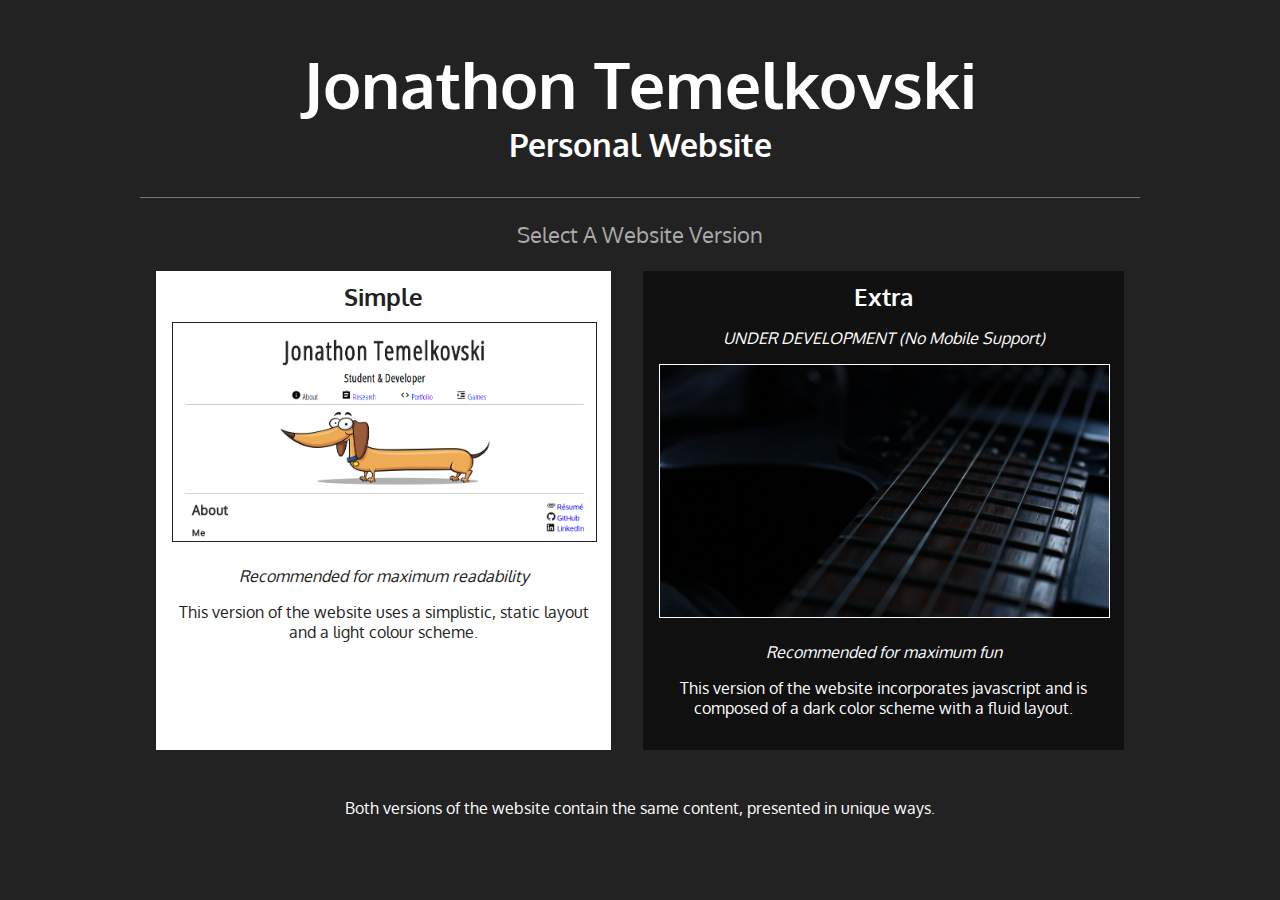
==== index.html @ 9a254826 "Bug fix for broken navigation link" ====
<!DOCTYPE html>

<html>
    <head>
        <meta charset="UTF-8">
        <meta name="viewport" content="width=device-width, initial-scale=1">
        <title>Theme | Jonathon</title>
        
        <!--CSS-->
        <link rel="stylesheet" type="text/css" href="css/index.css">
        
        <!-- Global site tag (gtag.js) - Google Analytics -->
        <script async src="https://www.googletagmanager.com/gtag/js?id=UA-119907018-1"></script>
        <script>
            window.dataLayer = window.dataLayer || [];
            function gtag(){dataLayer.push(arguments);}
            gtag('js', new Date());

            gtag('config', 'UA-119907018-1');
        </script>

        
        <!--Fonts-->
        <link href="https://fonts.googleapis.com/css?family=Marck+Script|Open+Sans+Condensed:300|Oxygen" rel="stylesheet">
              
        <!--Icons-->
        <link rel="shortcut icon" href="img/logo/logo.ico">
        <link rel="icon" sizes="16x16 32x32 64x64" href="img/logo/logo.ico">
        <link rel="icon" type="image/png" sizes="196x196" href="img/logo/logo-192.png">
        <link rel="icon" type="image/png" sizes="160x160" href="img/logo/logo-160.png">
        <link rel="icon" type="image/png" sizes="96x96" href="img/logo/logo-96.png">
        <link rel="icon" type="image/png" sizes="64x64" href="img/logo/logo-64.png">
        <link rel="icon" type="image/png" sizes="32x32" href="img/logo/logo-32.png">
        <link rel="icon" type="image/png" sizes="16x16" href="img/logo/logo-16.png">
        <link rel="apple-touch-icon" href="img/logo/logo-57.png">
        <link rel="apple-touch-icon" sizes="114x114" href="img/logo/logo-114.png">
        <link rel="apple-touch-icon" sizes="72x72" href="img/logo/logo-72.png">
        <link rel="apple-touch-icon" sizes="144x144" href="img/logo/logo-144.png">
        <link rel="apple-touch-icon" sizes="60x60" href="img/logo/logo-60.png">
        <link rel="apple-touch-icon" sizes="120x120" href="img/logo/logo-120.png">
        <link rel="apple-touch-icon" sizes="76x76" href="img/logo/logo-76.png">
        <link rel="apple-touch-icon" sizes="152x152" href="img/logo/logo-152.png">
        <link rel="apple-touch-icon" sizes="180x180" href="img/logo/logo-180.png">
        <meta name="msapplication-TileColor" content="#FFFFFF">
        <meta name="msapplication-TileImage" content="img/logo/logo-144.png">
        <meta name="msapplication-config" content="img/logo/browserconfig.xml">
    </head>
    
    <body>
        <h1>Jonathon Temelkovski</h1>
        <h3>Personal Website</h3>
        
        <div id="step">Select A Website Version</div>
        <div class="center">
            <div class="option" id="simple">
                <a href="./html/simple/about.html">
                    <div class="info">
                        <h4>Simple</h4>
                        <img src="./img/simple/portfolio/website.png">
                        <em>Recommended for maximum readability</em>
                        <p>
                            This version of the website uses a simplistic, static layout and a light colour
                            scheme. 
                            
                        </p>
                    </div>
                </a>
            </div>
            <div class="option" id="extra">
                <a href="./html/extra/about.html">
                    <div class="info">
                        <h4>Extra</h4>
                        <div style="margin: 1em"><em>UNDER DEVELOPMENT (No Mobile Support)</em></div>
                        <img src="./img/extra/about/guitar.jpg">
                        <em>Recommended for maximum fun</em>
                        <p>
                            This version of the website incorporates javascript and is composed of a dark color scheme with a fluid layout.
                        </p> 
                    </div>
                </a>
            </div>
        </div>
        
        <div id="note">
            <p>Both versions of the website contain the same content, presented in unique ways.</p>
        </div>
    </body>
</html>
---- css/index.css ----
html, body {
    font-family: "Oxygen", sans-serif;
    background-color: #222;
    max-width: 1000px;
    margin: 0 auto;
}

h1, h3, #step {
    text-align: center;
    color: white;
}

h1 {
    font-size: 4em;
    margin-bottom: 0;
}

h3 {
    font-size: 2em;
    margin-top: 0;
}

#step {
    font-size: 1.4em;
    margin: 1em 0;
    padding: 1em 0 0 0;
    color: #aaa;
    border-top: 1px solid #777;
}

.center, a {
    text-align: center;  
    display: inline-flex;
    margin: 1em;
    margin-top: 0;
}

.center h4 {
    font-size: 1.5em;
    margin: 10px;
}

.option {
    margin: 1em;
    margin-top: 0;
    vertical-align: middle;
    max-width: 500px;
}
#simple {
    margin-left: auto;
    background-color: white;
    color: #222;
}

#extra {
    margin-right: auto;
    color: white;
    background-color: #101010;
}

#note {
    text-align: center;
    color: white;
}

#extra img {
    border: 1px solid white;
    max-width: 450px;
    width: 100%;
    margin-bottom: 20px;
}

#simple img {
    border: 1px solid #222;
    max-width: 450px;
    width: 100%;
    margin-bottom: 20px;
}

#step {
    width: 100%;
}

a,
a:link,
a:visited,
a:hover,
a:focus,
a:active {
    text-decoration: none;
    color: inherit;
}

@media (max-width: 630px) {
    
    html, body {
        background-color: #222;
        max-width: 1000px;
        margin: 0 auto;
    }
    
    h1 {
        font-size: 2.6em;
        padding-bottom: 0.4em;
        overflow-x: scroll;
    }
    
    h3 {
        font-size: 1.3em;
    }
    
    .center h4 {
        padding: 10px;
    }
    

    .center, a {
        text-align: center;  
        display: block;
        margin: 1em;
    }
    
    .option {
        margin: 0 auto;
        padding-bottom: 3px;
        max-width: 500px;
    }
}
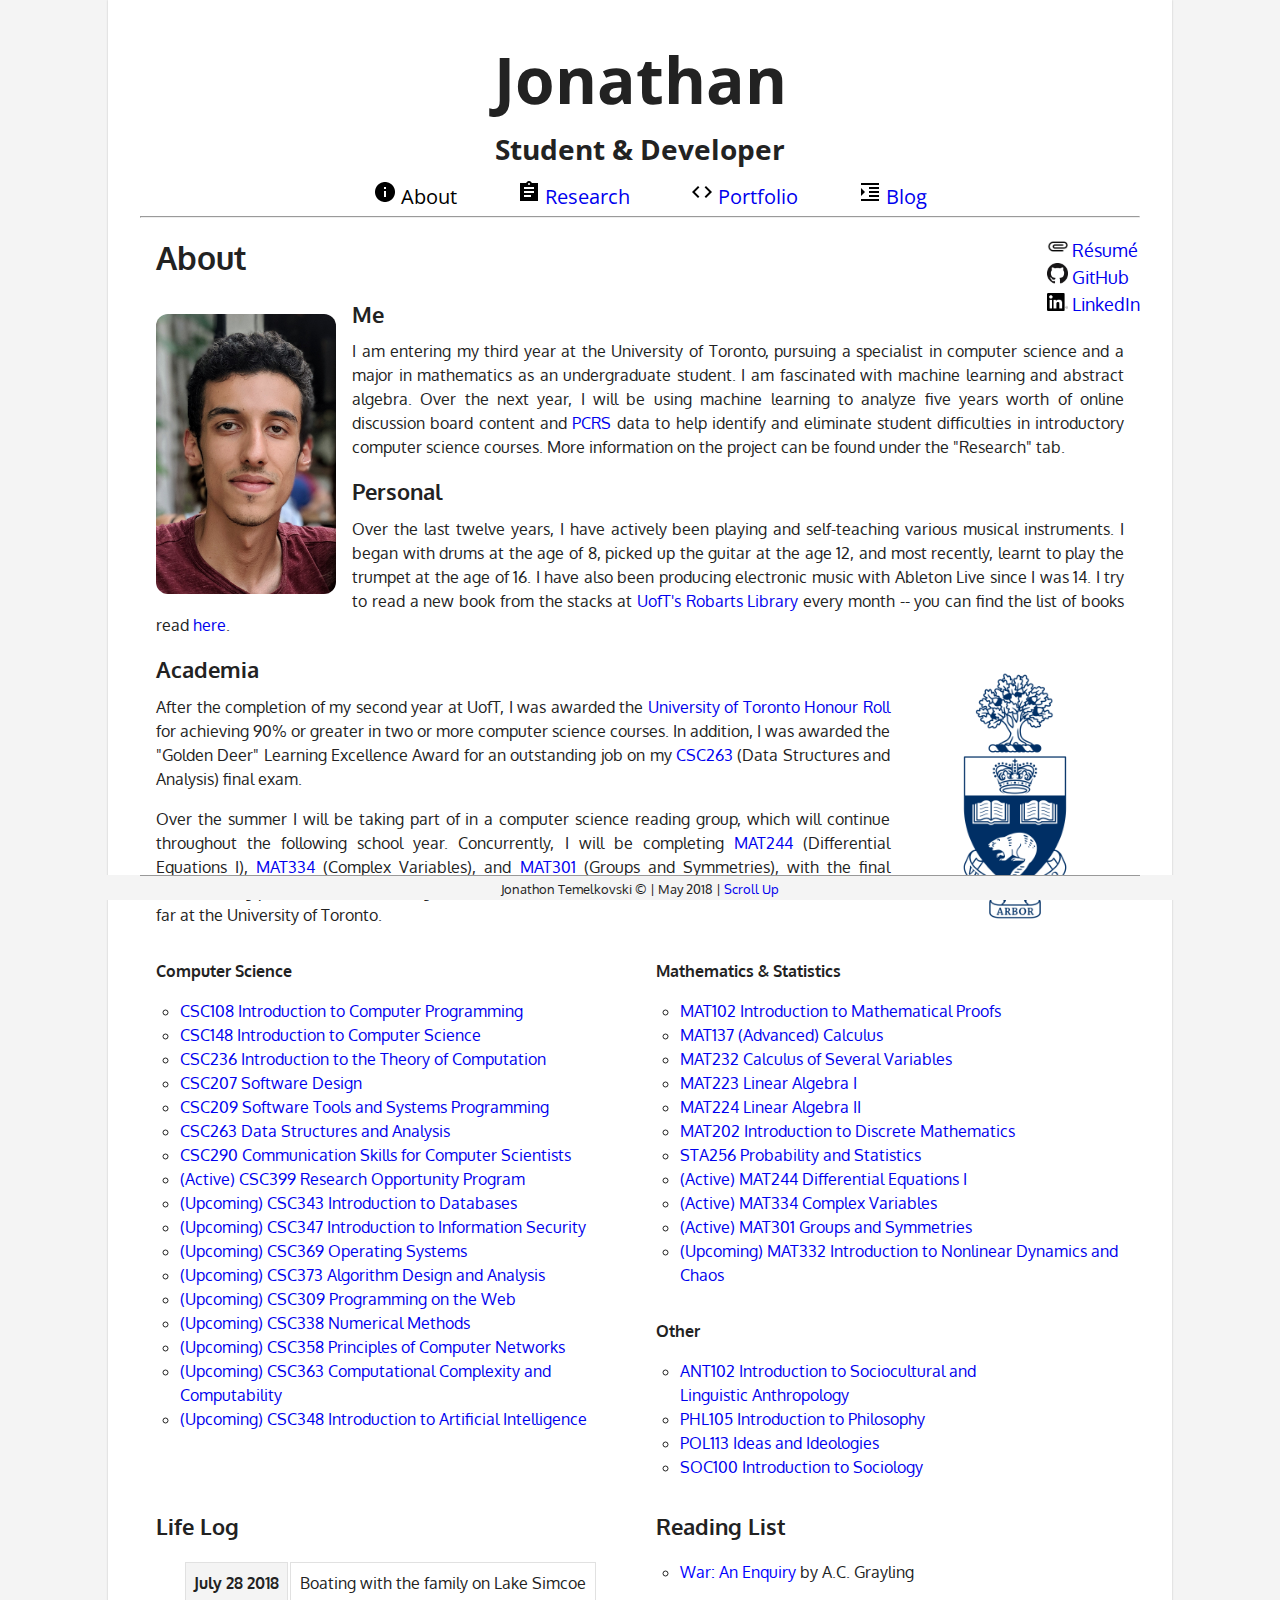
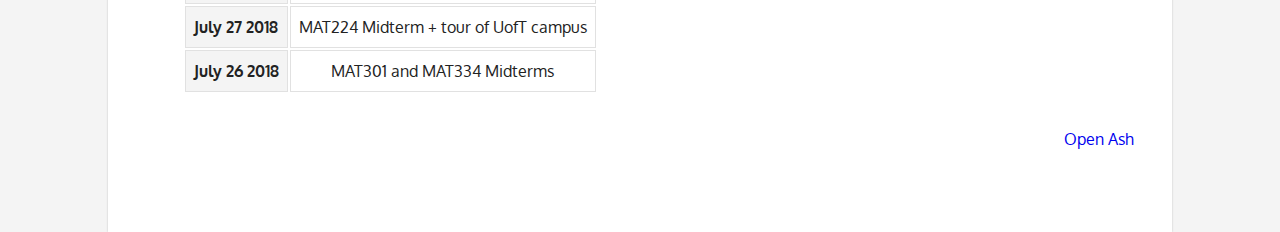
==== commit e8cacebc: "Removed extra design, reformatted index.html, added life log + reading list, converted Games tab to " ====
--- a/index.html
+++ b/index.html
@@ -4,10 +4,18 @@
     <head>
         <meta charset="UTF-8">
         <meta name="viewport" content="width=device-width, initial-scale=1">
-        <title>Theme | Jonathon</title>
+        <title>About | Jonathon</title>
         
         <!--CSS-->
-        <link rel="stylesheet" type="text/css" href="css/index.css">
+        <link rel="stylesheet" type="text/css" href="./css/simple/style.css">
+        <link rel="stylesheet" type="text/css" href="./css/simple/about.css">
+        <link rel="stylesheet" type="text/css" href="./css/simple/research.css">
+        
+        <!--Javascript/JQuery-->
+        <script type="text/javascript" src="https://code.jquery.com/jquery-3.2.1.js"></script>
+        <script type="text/javascript" src="./js/simple/nav.js"></script>
+        <script type="text/javascript" src="./js/simple/typed.js"></script>
+        <script type="text/javascript" src="./js/simple/name.js"></script> <!--Rename-->
         
         <!-- Global site tag (gtag.js) - Google Analytics -->
         <script async src="https://www.googletagmanager.com/gtag/js?id=UA-119907018-1"></script>
@@ -24,65 +32,348 @@
         <link href="https://fonts.googleapis.com/css?family=Marck+Script|Open+Sans+Condensed:300|Oxygen" rel="stylesheet">
               
         <!--Icons-->
-        <link rel="shortcut icon" href="img/logo/logo.ico">
-        <link rel="icon" sizes="16x16 32x32 64x64" href="img/logo/logo.ico">
-        <link rel="icon" type="image/png" sizes="196x196" href="img/logo/logo-192.png">
-        <link rel="icon" type="image/png" sizes="160x160" href="img/logo/logo-160.png">
-        <link rel="icon" type="image/png" sizes="96x96" href="img/logo/logo-96.png">
-        <link rel="icon" type="image/png" sizes="64x64" href="img/logo/logo-64.png">
-        <link rel="icon" type="image/png" sizes="32x32" href="img/logo/logo-32.png">
-        <link rel="icon" type="image/png" sizes="16x16" href="img/logo/logo-16.png">
-        <link rel="apple-touch-icon" href="img/logo/logo-57.png">
-        <link rel="apple-touch-icon" sizes="114x114" href="img/logo/logo-114.png">
-        <link rel="apple-touch-icon" sizes="72x72" href="img/logo/logo-72.png">
-        <link rel="apple-touch-icon" sizes="144x144" href="img/logo/logo-144.png">
-        <link rel="apple-touch-icon" sizes="60x60" href="img/logo/logo-60.png">
-        <link rel="apple-touch-icon" sizes="120x120" href="img/logo/logo-120.png">
-        <link rel="apple-touch-icon" sizes="76x76" href="img/logo/logo-76.png">
-        <link rel="apple-touch-icon" sizes="152x152" href="img/logo/logo-152.png">
-        <link rel="apple-touch-icon" sizes="180x180" href="img/logo/logo-180.png">
+        <link rel="shortcut icon" href="../../img/logo/logo.ico">
+        <link rel="icon" sizes="16x16 32x32 64x64" href="./img/logo/logo.ico">
+        <link rel="icon" type="image/png" sizes="196x196" href="./img/logo/logo-192.png">
+        <link rel="icon" type="image/png" sizes="160x160" href="./img/logo/logo-160.png">
+        <link rel="icon" type="image/png" sizes="96x96" href="./img/logo/logo-96.png">
+        <link rel="icon" type="image/png" sizes="64x64" href="./img/logo/logo-64.png">
+        <link rel="icon" type="image/png" sizes="32x32" href="./img/logo/logo-32.png">
+        <link rel="icon" type="image/png" sizes="16x16" href="./img/logo/logo-16.png">
+        <link rel="apple-touch-icon" href="./img/logo/logo-57.png">
+        <link rel="apple-touch-icon" sizes="114x114" href="./img/logo/logo-114.png">
+        <link rel="apple-touch-icon" sizes="72x72" href="./img/logo/logo-72.png">
+        <link rel="apple-touch-icon" sizes="144x144" href="./img/logo/logo-144.png">
+        <link rel="apple-touch-icon" sizes="60x60" href="./img/logo/logo-60.png">
+        <link rel="apple-touch-icon" sizes="120x120" href="./img/logo/logo-120.png">
+        <link rel="apple-touch-icon" sizes="76x76" href="./img/logo/logo-76.png">
+        <link rel="apple-touch-icon" sizes="152x152" href="./img/logo/logo-152.png">
+        <link rel="apple-touch-icon" sizes="180x180" href="./img/logo/logo-180.png">
         <meta name="msapplication-TileColor" content="#FFFFFF">
-        <meta name="msapplication-TileImage" content="img/logo/logo-144.png">
-        <meta name="msapplication-config" content="img/logo/browserconfig.xml">
+        <meta name="msapplication-TileImage" content="./img/logo/logo-144.png">
+        <meta name="msapplication-config" content="./img/logo/browserconfig.xml">
     </head>
     
-    <body>
-        <h1>Jonathon Temelkovski</h1>
-        <h3>Personal Website</h3>
-        
-        <div id="step">Select A Website Version</div>
-        <div class="center">
-            <div class="option" id="simple">
-                <a href="./html/simple/about.html">
-                    <div class="info">
-                        <h4>Simple</h4>
-                        <img src="./img/simple/portfolio/website.png">
-                        <em>Recommended for maximum readability</em>
-                        <p>
-                            This version of the website uses a simplistic, static layout and a light colour
-                            scheme. 
-                            
-                        </p>
-                    </div>
-                </a>
+    <!--This anchor is used to jump back to the top of the page-->
+    <a name="top"></a>
+    
+    <!--Name, traits, navigation-->
+    <header>
+        <!--Name and Traits-->
+        <hgroup>
+            <h1>
+                <!--Used for Typed.js-->
+                <p class="name" id="name-nojs">J</p>
+                <noscript>
+                    Jonathon Temelkovski
+                </noscript>
+            </h1>
+
+            <h2>
+                Student &amp; Developer
+            </h2>
+        
+            <!--Site Navigation-->
+            <nav id="nav">
+                <ul>
+                    <li>
+                        <a href="..//index.html" id="this"><img src="./img/simple/nav/about.png" id="nav-img">About</a>
+                    </li>
+                    <li>
+                        <a href="./html/simple/research.html"><img src="./img/simple/nav/research.png" id="nav-img">Research</a>
+                    </li>
+                    <li>
+                        <a href="./html/simple/portfolio.html"><img src="./img/simple/nav/portfolio.png" id="nav-img">Portfolio</a>
+                    </li>
+                    <li>
+                        <a href="./html/simple/blog.html"><img src="./img/simple/nav/games.png" id="nav-img">Blog</a>
+                    </li>
+                </ul>
+                <hr>
+            </nav>
+        </hgroup>
+    </header>
+    
+    <body id="body">
+        <!--Relative personal links-->
+        <ul class="links">
+            <li>
+                 <a href="./files/resume.pdf" download="resume"><img src="./img/simple/nav/resume.png" id="nav-img">R&eacute;sum&eacute;</a>
+            </li>
+            <li>
+                 <a href="https://github.com/jtemel" target="_blank"><img src="./img/simple/links/github.png" id="nav-img">GitHub</a>
+            </li>
+            <li>
+                 <a href="https://www.linkedin.com/in/jonathon-temelkovski/" target="_blank"><img src="./img/simple/links/linkedin.png" id="nav-img">LinkedIn</a>
+            </li>
+        </ul>
+        
+        <h4>
+            About
+        </h4>
+        
+        <!--Personal information-->
+        <div class="about">
+            
+            <div class=me>
+                <img id="me" src="./img/simple/profile-photo/me.jpg">  
             </div>
-            <div class="option" id="extra">
-                <a href="./html/extra/about.html">
-                    <div class="info">
-                        <h4>Extra</h4>
-                        <div style="margin: 1em"><em>UNDER DEVELOPMENT (No Mobile Support)</em></div>
-                        <img src="./img/extra/about/guitar.jpg">
-                        <em>Recommended for maximum fun</em>
-                        <p>
-                            This version of the website incorporates javascript and is composed of a dark color scheme with a fluid layout.
-                        </p> 
-                    </div>
-                </a>
+
+            <h5>Me</h5>
+            <p>
+                I am entering my third year at the University of Toronto, pursuing a 
+                specialist in computer science and a major in mathematics as an 
+                undergraduate student. I am fascinated with machine learning and abstract 
+                algebra. Over the next year, I will be using machine learning to analyze 
+                five years worth of online discussion board content and
+                <a href="https://mcs.utm.utoronto.ca/~pcrs/pcrs/index.shtml" target="_blank">PCRS</a> data to help identify and eliminate student
+                difficulties in introductory computer science courses. More information on 
+                the project can be found under the "Research" tab.
+            </p>
+        </div>
+
+        <div class="personal">
+            <h5>Personal</h5>
+            <p>
+                Over the last twelve years, I have actively been playing and self-<wbr>teaching
+                various musical instruments. I began with drums at the age of 8, picked
+                up the guitar at the age 12, and most recently, learnt to play the trumpet at the age of 16. I have also been producing electronic music with Ableton Live since I was 14.
+                
+                I try to read a new book from the stacks at <a href="https://onesearch.library.utoronto.ca/library-info/ROBARTS" target="_blank">UofT's Robarts Library</a> every month -- you can find the list of books read <a href="#readingList">here</a>.
+            </p>
+        </div>
+
+        <div class="academia">
+        
+        
+            <h5>Academia</h5>
+        
+            <img id="coa" src="./img/simple/profile-photo/uoft_coa">
+
+            <p>
+                After the completion of my second year at UofT, I was awarded the 
+                <a href="https://www.utm.utoronto.ca/math-cs-stats/awards/honour-roll/2017-2018" target="_blank">University of Toronto Honour Roll</a>
+                for achieving 90% or greater in two or more computer science courses. 
+                In addition, I was awarded the "Golden Deer" Learning Excellence 
+                Award for an outstanding job on my 
+                <a href="https://student.utm.utoronto.ca/calendar/OpenCourse.pl?Course=CSC263H5" target="_blank">CSC263</a> (Data Structures and Analysis) final exam.
+            </p>
+            
+             <p>
+                Over the summer I will be taking part of in a computer science reading group, which will continue throughout the following school year. Concurrently, I will be completing 
+                <a href="https://student.utm.utoronto.ca/calendar/OpenCourse.pl?Course=MAT244H5" target="_blank">MAT244</a> 
+                (Differential Equations I),                     <a href="https://student.utm.utoronto.ca/calendar/OpenCourse.pl?Course=MAT334H5" target="_blank">MAT334</a> 
+                (Complex Variables), and
+                <a href="https://student.utm.utoronto.ca/calendar/OpenCourse.pl?Course=MAT301H5" target="_blank">MAT301</a> 
+                (Groups and Symmetries), with the final exams taking place at the end 
+                of August 2018. Below is a full list of all the courses I have taken thus far at the University of Toronto.
+            </p>
+            
+            <!--Compelted course list-->
+            <div id="courses">
+                <div class="CS">
+                    <h6>Computer Science</h6>
+                    <ul>
+                        <li>
+                            <a href="https://student.utm.utoronto.ca/calendar/OpenCourse.pl?Course=CSC108H5" target="_blank">CSC108 Introduction to Computer Programming</a>
+                        </li>
+                        <li>
+                            <a href="https://student.utm.utoronto.ca/calendar/OpenCourse.pl?Course=CSC148H5" target="_blank">CSC148 Introduction to Computer Science</a>
+                        </li>
+                        <li>
+                            <a href="https://student.utm.utoronto.ca/calendar/OpenCourse.pl?Course=CSC236H5" target="_blank">CSC236 Introduction to the Theory of Computation </a>
+                        </li>
+                        <li>
+                            <a href="https://student.utm.utoronto.ca/calendar/OpenCourse.pl?Course=CSC207H5" target="_blank">CSC207 Software Design</a>
+                        </li>
+                        <li>
+                            <a href="https://student.utm.utoronto.ca/calendar/OpenCourse.pl?Course=CSC209H5" target="_blank">CSC209 Software Tools and Systems Programming</a>
+                        </li>
+                        <li>
+                            <a href="https://student.utm.utoronto.ca/calendar/OpenCourse.pl?Course=CSC263H5" target="_blank">CSC263 Data Structures and Analysis</a>
+                        </li>
+                        <li>
+                            <a href="https://student.utm.utoronto.ca/calendar/OpenCourse.pl?Course=CSC290H5" target="_blank">CSC290 Communication Skills for Computer Scientists</a>
+                        </li>
+                        <li>
+                            <a href="https://student.utm.utoronto.ca/calendar/OpenCourse.pl?Course=CSC399Y5" target="_blank">(Active) CSC399 Research Opportunity Program</a>
+                        </li>
+                        <li>
+                            <a href="https://student.utm.utoronto.ca/calendar/OpenCourse.pl?Course=CSC343H5" target="_blank">(Upcoming) CSC343 Introduction to Databases </a>
+                        </li>
+                         <li>
+                            <a href="https://student.utm.utoronto.ca/calendar/OpenCourse.pl?Course=CSC34375" target="_blank">(Upcoming) CSC347 Introduction to Information Security </a>
+                        </li>
+                         <li>
+                            <a href="https://student.utm.utoronto.ca/calendar/OpenCourse.pl?Course=CSC369H5" target="_blank">(Upcoming) CSC369 Operating Systems </a>
+                        </li>
+                         <li>
+                            <a href="https://student.utm.utoronto.ca/calendar/OpenCourse.pl?Course=CSC373H5" target="_blank">(Upcoming) CSC373 Algorithm Design and Analysis </a>
+                        </li>
+                         <li>
+                            <a href="https://student.utm.utoronto.ca/calendar/OpenCourse.pl?Course=CSC309H5" target="_blank">(Upcoming) CSC309 Programming on the Web </a>
+                        </li>
+                         <li>
+                            <a href="https://student.utm.utoronto.ca/calendar/OpenCourse.pl?Course=CSC338H5" target="_blank">(Upcoming) CSC338 Numerical Methods </a>
+                        </li>
+                         <li>
+                            <a href="https://student.utm.utoronto.ca/calendar/OpenCourse.pl?Course=CSC358H5" target="_blank">(Upcoming) CSC358 Principles of Computer Networks </a>
+                        </li>
+                         <li>
+                            <a href="https://student.utm.utoronto.ca/calendar/OpenCourse.pl?Course=CSC363H5" target="_blank">(Upcoming) CSC363 Computational Complexity and Computability </a>
+                        </li>
+                         <li>
+                            <a href="https://student.utm.utoronto.ca/calendar/OpenCourse.pl?Course=CSC348H5" target="_blank">(Upcoming) CSC348 Introduction to Artificial Intelligence </a>
+                        </li>
+                        
+                    </ul>
+
+                </div>
+
+                <div class="MT">
+                    <h6>Mathematics &amp; Statistics</h6>
+                    <ul>
+                        <li>
+                            <a href="https://student.utm.utoronto.ca/calendar/OpenCourse.pl?Course=MAT102H5" target="_blank">MAT102 Introduction to Mathematical Proofs</a>
+                        </li>
+                        <li>
+                            <a href="https://student.utm.utoronto.ca/calendar/OpenCourse.pl?Course=MAT137Y5" target="_blank">MAT137 (Advanced) Calculus</a>
+                        </li>
+                        <li>
+                            <a href="https://student.utm.utoronto.ca/calendar/OpenCourse.pl?Course=MAT232H5" target="_blank">MAT232 Calculus of Several Variables</a>
+                        </li>
+                        <li>
+                            <a href="https://student.utm.utoronto.ca/calendar/OpenCourse.pl?Course=MAT223H5" target="_blank">MAT223 Linear Algebra I </a>
+                        </li>
+                        <li>
+                            <a href="https://student.utm.utoronto.ca/calendar/OpenCourse.pl?Course=MAT224H5" target="_blank">MAT224 Linear Algebra II</a>
+                        </li>
+                        <li>
+                            <a href="https://student.utm.utoronto.ca/calendar/OpenCourse.pl?Course=MAT202H5" target="_blank">MAT202 Introduction to Discrete Mathematics</a>
+                        </li>
+                        <li>
+                            <a href="https://student.utm.utoronto.ca/calendar/OpenCourse.pl?Course=STA256H5" target="_blank">STA256 Probability and Statistics </a>
+                        </li>
+                        <li>
+                            <a href="https://student.utm.utoronto.ca/calendar/OpenCourse.pl?Course=MAT244H5" target="_blank">(Active) MAT244 Differential Equations I</a> 
+                        </li>
+                        <li>
+                            <a href="https://student.utm.utoronto.ca/calendar/OpenCourse.pl?Course=MAT334H5" target="_blank">(Active) MAT334 Complex Variables</a> 
+                        </li>
+                        <li>
+                            <a href="https://student.utm.utoronto.ca/calendar/OpenCourse.pl?Course=MAT301H5" target="_blank">(Active) MAT301 Groups and Symmetries</a> 
+                        </li>
+                        <li>
+                            <a href="https://student.utm.utoronto.ca/calendar/OpenCourse.pl?Course=MAT332H5" target="_blank">(Upcoming) MAT332 Introduction to Nonlinear Dynamics and Chaos</a> 
+                        </li>
+                    </ul>
+                </div>
+                
+                <div class="other">
+                    <h6>Other</h6>
+                    <ul>
+                        <li>
+                            <a href="https://student.utm.utoronto.ca/calendar/OpenCourse.pl?Course=ANT102H5" target="_blank">ANT102 Introduction to Sociocultural and <br>Linguistic Anthropology</a>
+                        </li>
+                        <li>
+                            <a href="https://student.utm.utoronto.ca/calendar/OpenCourse.pl?Course=PHL105Y5" target="_blank">PHL105 Introduction to Philosophy</a>
+                        </li>
+                        <li>
+                            <a href="https://student.utm.utoronto.ca/calendar/OpenCourse.pl?Course=POL113H5" target="_blank">POL113 Ideas and Ideologies</a>
+                        </li>
+                        <li>
+                            <a href="https://student.utm.utoronto.ca/calendar/OpenCourse.pl?Course=SOC100H5" target="_blank">SOC100 Introduction to Sociology</a>
+                        </li>
+                    </ul>
+                </div>
             </div>
         </div>
         
-        <div id="note">
-            <p>Both versions of the website contain the same content, presented in unique ways.</p>
-        </div>
+        <div class="lifeLog">
+            <h5>
+                Life Log
+            </h5>
+            <table>
+                <tr>
+                    <th>
+                        July 28 2018
+                    </th>
+                    <td>
+                        Boating with the family on Lake Simcoe
+                    </td>
+                </tr>
+                <tr>
+                    <th>
+                        July 27 2018
+                    </th>
+                    <td>
+                        MAT224 Midterm + tour of UofT campus
+                    </td>
+                </tr>
+                <tr>
+                    <th>
+                        July 26 2018
+                    </th>
+                    <td>
+                        MAT301 and MAT334 Midterms
+                    </td>
+                </tr>
+            </table>
+        </div>
+        
+        <div class="readingList" id="readingList">
+            <h5>
+                Reading List
+            </h5>
+            
+            <ul>
+                <li>
+                    <a href="https://www.amazon.com/War-Enquiry-Virtues-C-Grayling/dp/0300175345" target="_blank">War: An Enquiry</a> by A.C. Grayling
+            </ul>
+        </div>
+        
+        
+        
+        <div class="ash-btn">
+            <button id="ash-btn" onclick="showAsh()">
+                <a href="#ash-btn" id="text">Open Ash</a>
+            </button>
+        </div>
+        <div id="img" style="display: none">
+            <img src="../../img/simple/profile-photo/ash.jpg">
+        </div>
+            
+        <!--Footer-->
+        <div class="parent-footer">
+            <footer>
+                <small>
+                    Jonathon Temelkovski &copy; 
+                    |
+                    <time datetime="2018-05-00T 21:00-5:00" pubdate>May 2018</time>
+                    | 
+                    <a class="to-top" href="#top">Scroll Up</a> 
+                </small>
+            </footer>
+        </div>
+        
+        <!--Safety if javascript is disabled to ensure title is displayed-->
+        <script>
+            document.getElementById("name-nojs").style.display='block';
+        </script>
+        
+        <script>
+            function showAsh() {
+                var ash = document.getElementById("img");
+                var btn = document.getElementById("text");
+                
+                if (ash.style.display == "none") {
+                    ash.style.display = "block";
+                    btn.innerHTML="Close Ash";
+                } else {
+                    ash.style.display = "none";
+                    btn.innerHTML="Open Ash"
+                }
+            }
+        </script>
     </body>
-</html>+</html>
--- a/css/simple/style.css
+++ b/css/simple/style.css
@@ -0,0 +1,157 @@
+/********** Main body **********/
+
+html {
+    background: #F4F4F4;
+    -webkit-font-smoothing: antialiased;
+    overflow: auto;
+}
+
+body {
+    font-family: "Oxygen", sans-serif;
+    
+    background: #fff;
+    box-shadow: 0 0 2px rgba(5, 5, 5, 0.2);
+    color: #222;
+    line-height: 1.5;
+    margin: 0 auto;
+    max-width: 1000px;
+    overflow: hidden;
+    padding: 2em 2em 4em;
+}
+
+/* Name, attributes */
+hgroup {
+    font-family: "Open Sans Condensed", sans-serif;
+    font-size: 2.5em;
+    margin: 0 atuo;
+    text-align: center;
+}
+
+h1 {
+    position: relative;
+    margin: 0 auto;
+    font-size: 1.6em;
+    padding: 0.1px;
+}
+
+/* Attributes */
+h2 {
+    margin: 0 auto;
+    font-size: 0.7em;
+}
+
+/* Sub-sections */
+h4 {
+    margin: 0.5em 0.5em 0 0.5em;
+    font-size: 2em;
+}
+
+/********** Navigation bar **********/
+
+hgroup nav ul {
+    background-color: #fff;
+    font-size: 0.5em;
+    list-style-type: none;
+    list-style-position: outside;
+    display: flex;
+    justify-content: center;
+    margin: 0 auto;
+    padding-left: 0;
+}
+
+hgroup nav ul li {
+    padding-top: 0.5em;
+    margin-left: 4%;
+    margin-right: 2%;
+    margin-bottom: 0.2em;
+}
+
+#nav {
+    margin: 0 auto;
+    z-index:100; 
+    left:0;
+    right:0;
+    max-width: 1000px;
+}
+
+#nav-img {
+    width: 1.2em;
+    height: auto;
+    margin-right: 0.2em;
+}
+
+a:link {
+    text-decoration: none;
+}
+
+a:visited {
+    text-decoration: none;
+    color: blue;
+}
+
+a:hover {
+    text-decoration: underline;
+}
+
+a:active {
+    text-decoration: black;
+}
+
+#this {
+    color:black;
+}
+
+/********** Misc. **********/
+hr {
+    margin: 0 auto;
+    max-width: 1000px;
+    color: white;
+}
+
+p {
+    text-align: justify;
+    padding: 0 1em 0em 1em;
+}
+
+
+img {
+    max-width: 100%;
+    max-height: 100%;
+    object-fit: contain;
+}
+
+
+.parent-footer {
+    background: #f4f4f4;
+    position: fixed;
+    bottom: 0;
+    left: 0;
+    width: 100%;
+}
+
+footer {
+    margin: 0 auto;
+    max-width: 1000px;
+    text-align: center;
+    border-top: 1px solid #999;
+}
+
+small {
+    padding: 0;
+    margin: 0 auto;
+}
+
+
+button {
+    background: none;
+    color: blue;
+    border: none;
+    font: inherit;
+    cursor: pointer;
+    outline: inherit;
+    text-align: center;
+}
+
+button:hover {
+    text-decoration: underline;
+}
--- a/css/simple/about.css
+++ b/css/simple/about.css
@@ -0,0 +1,143 @@
+/********** General **********/
+.profile-photo {
+    margin: 1em 0;
+    text-align: center;
+}
+
+h5 {
+    font-size: 1.4em;
+    margin: 0.7em 0 0 0.7em;
+}
+
+h6 {
+    font-size: 1em;
+    margin: 1em 0 0 1em;
+}
+ul {
+    list-style-type: circle;
+}
+
+p {
+    margin: 0.5em 0 1em 0;
+}
+
+em {
+    margin: 1em;
+}
+
+.links {
+    float: right;
+    font-size: 1.1em;
+}
+
+.links li {
+    display: block;
+    margin-left: 0em;
+}
+
+.course {
+    width: 100%;
+}
+
+.name {
+    text-align: center;
+    margin: 0 auto;
+    padding: 0;
+    display: none;
+} 
+
+.ash-btn {
+    padding: 1em 0;
+    text-align: center;
+    margin: 0 auto;
+    float: right;
+    clear: both;
+}
+
+img#me {
+    width: 18%;
+    height: auto;
+    border-radius: 12px;
+    margin: 1em 1em 0.2em 1em;
+    float: left;
+    min-width: 140px;
+    
+}
+
+#img {
+    clear: both;
+    background-color: #F6F6F6;
+    width: 60%;
+    max-width: 500PX;
+    margin: 0 auto;
+    padding: 1%;
+    border: 3px solid #F4F4F4;
+    text-align: center;
+    display: none;
+    overflow: hidden;
+}
+
+.MT,
+.other,
+.readingList {
+    float: right;
+    width: 50%;
+}
+
+.CS,
+.lifeLog{
+    clear: both;
+    float: left;
+    width: 50%;
+}
+
+img#coa {
+    width: 30%;
+    max-width: 250px;
+    float: right;
+    margin-top: -1em;
+}
+
+.lifeLog table {
+    padding: 1em;
+}
+
+.readingList a{
+    color: blue;
+}
+
+@media (max-width: 630px) {
+    .MT,
+    .other,
+    .readingList, 
+    .CS,
+    .lifeLog {
+        clear: both;
+        width: 100%;
+    }
+    
+    .me {
+        clear: both;
+        background-color: #f5f5f5;
+        border-top: 1px solid;
+        border-bottom: 1px solid;
+    }
+    
+    img#me {
+        max-width: 120px;
+        float: none;
+        clear: both;
+        display: block;
+        margin-left: auto;
+        margin-right: auto;
+        margin-top: auto;
+        margin-bottom: auto;
+        border-radius: 18px;
+        width: 40%;
+    }
+    
+    img#coa {
+        display: none;
+    }
+}
+
--- a/css/simple/research.css
+++ b/css/simple/research.css
@@ -0,0 +1,22 @@
+/********** Research stages table **********/
+table,
+th,
+tr {
+    margin: 0 auto;
+    width: 
+}
+
+th,
+td {
+    padding: 0.5em;
+    text-align: center;
+}
+
+th {
+    background-color: #F4F4F4;
+}
+
+tr, td, th{
+    border: 1px solid #e1e1e1;
+    border-collapse: collapse;
+}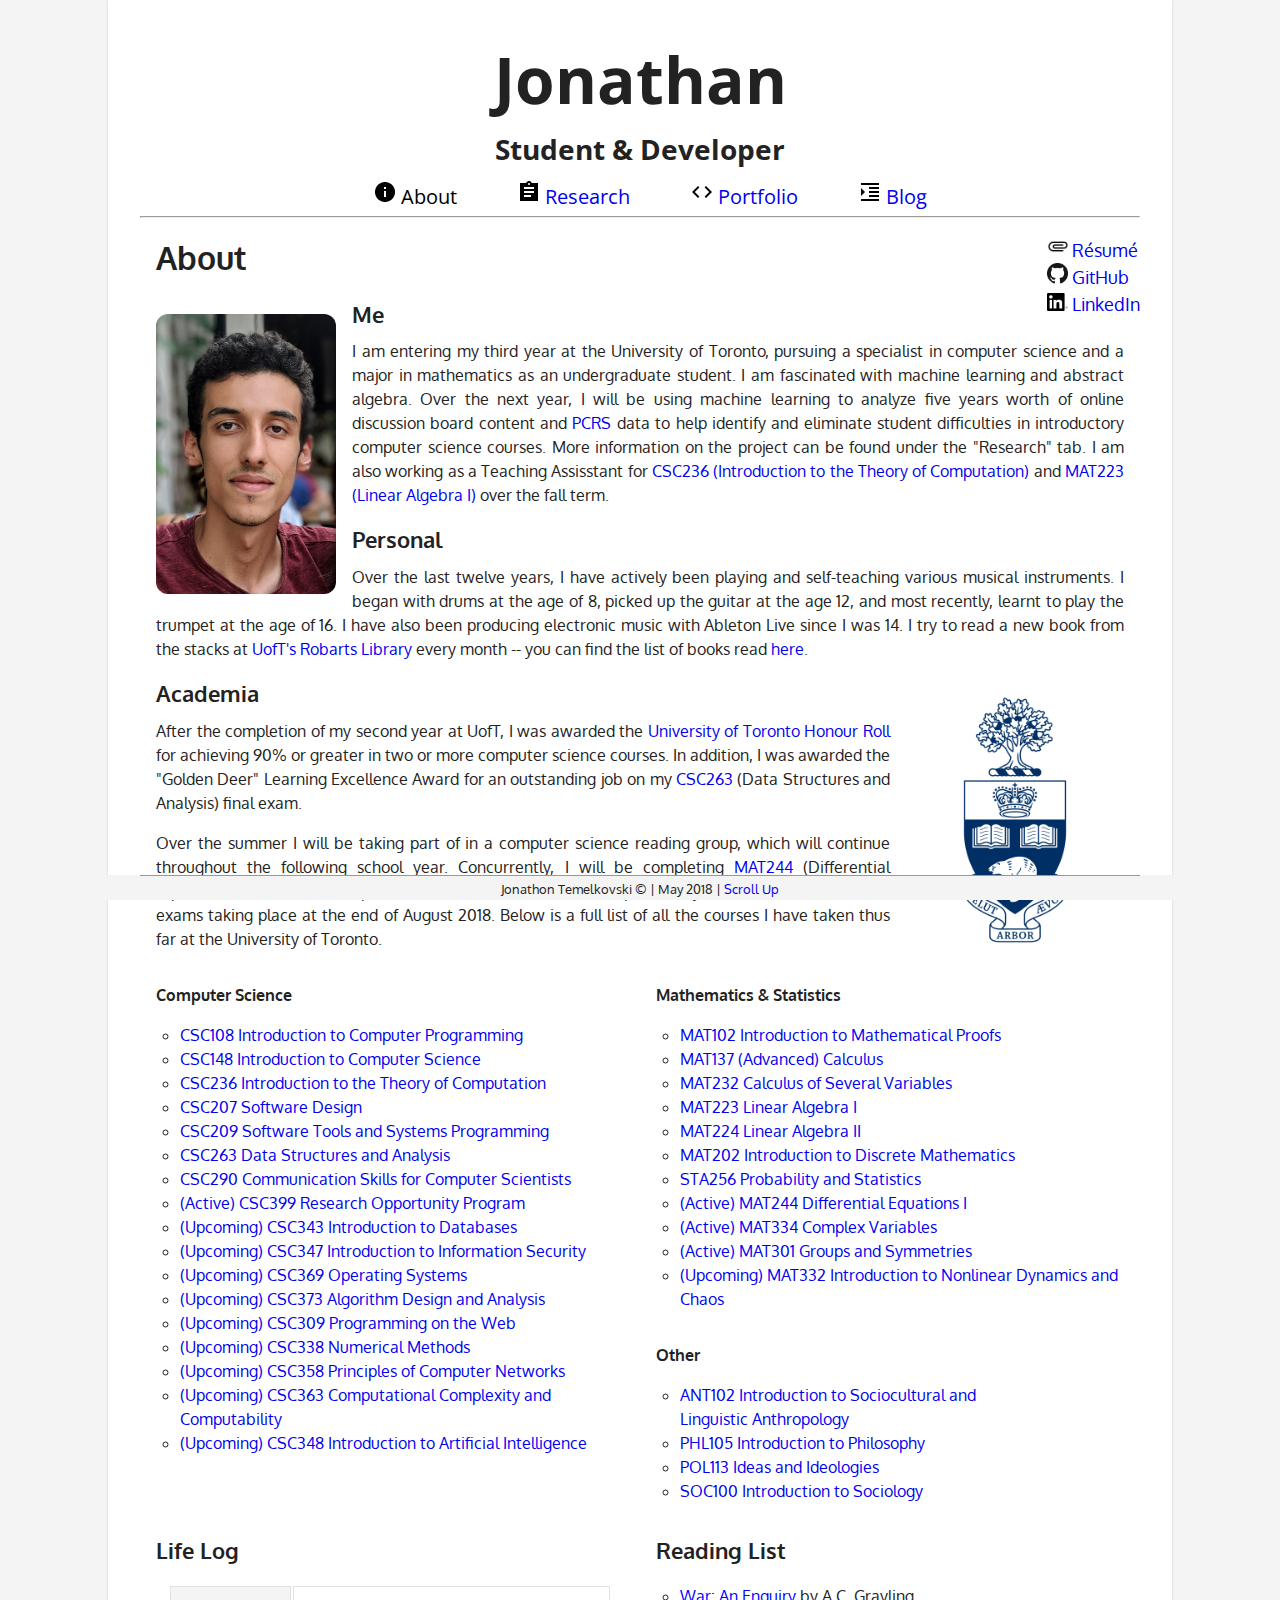
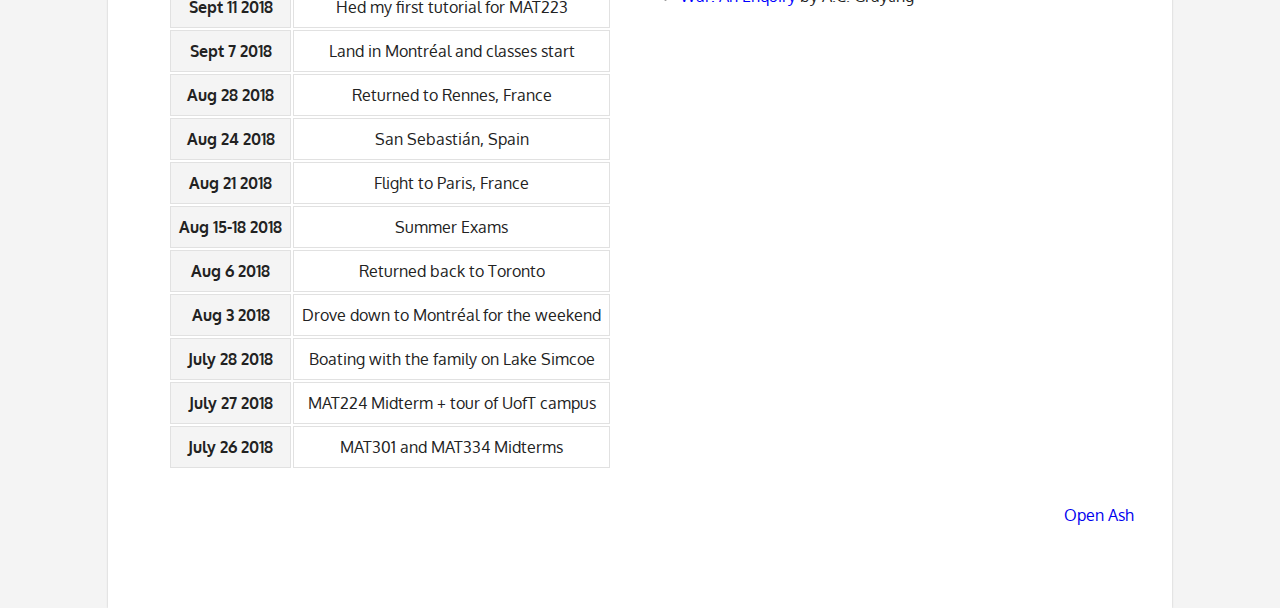
==== commit 15850e35: "Updated bio to add TA positions + life log updates" ====
--- a/index.html
+++ b/index.html
@@ -128,7 +128,7 @@
                 five years worth of online discussion board content and
                 <a href="https://mcs.utm.utoronto.ca/~pcrs/pcrs/index.shtml" target="_blank">PCRS</a> data to help identify and eliminate student
                 difficulties in introductory computer science courses. More information on 
-                the project can be found under the "Research" tab.
+                the project can be found under the "Research" tab. I am also working as a Teaching Assisstant for <a href="https://student.utm.utoronto.ca/calendar/OpenCourse.pl?Course=CSC236H5" target="_blank">CSC236 (Introduction to the Theory of Computation)</a> and <a href="https://student.utm.utoronto.ca/calendar/OpenCourse.pl?Course=MAT223H5" target="_blank">MAT223 (Linear Algebra I)</a> over the fall term.
             </p>
         </div>
 
@@ -293,7 +293,72 @@
             <h5>
                 Life Log
             </h5>
+            
             <table>
+                <tr>
+                    <th>
+                        Sept 11 2018
+                    </th>
+                    <td>
+                        Hed my first tutorial for MAT223
+                    </td>
+                </tr>
+                <tr>
+                    <th>
+                        Sept 7 2018
+                    </th>
+                    <td>
+                        Land in Montr&eacute;al and classes start
+                    </td>
+                </tr>
+                <tr>
+                    <th>
+                        Aug 28 2018
+                    </th>
+                    <td>
+                        Returned to Rennes, France
+                    </td>
+                </tr>
+                <tr>
+                    <th>
+                        Aug 24 2018
+                    </th>
+                    <td>
+                        San Sebasti&aacute;n, Spain
+                    </td>
+                </tr>
+                <tr>
+                    <th>
+                        Aug 21 2018
+                    </th>
+                    <td>
+                        Flight to Paris, France
+                    </td>
+                </tr>
+                <tr>
+                    <th>
+                        Aug 15-18 2018
+                    </th>
+                    <td>
+                        Summer Exams
+                    </td>
+                </tr>
+                <tr>
+                    <th>
+                        Aug 6 2018
+                    </th>
+                    <td>
+                        Returned back to Toronto
+                    </td>
+                </tr>
+                <tr>
+                    <th>
+                        Aug 3 2018
+                    </th>
+                    <td>
+                        Drove down to Montr&eacute;al for the weekend
+                    </td>
+                </tr>
                 <tr>
                     <th>
                         July 28 2018
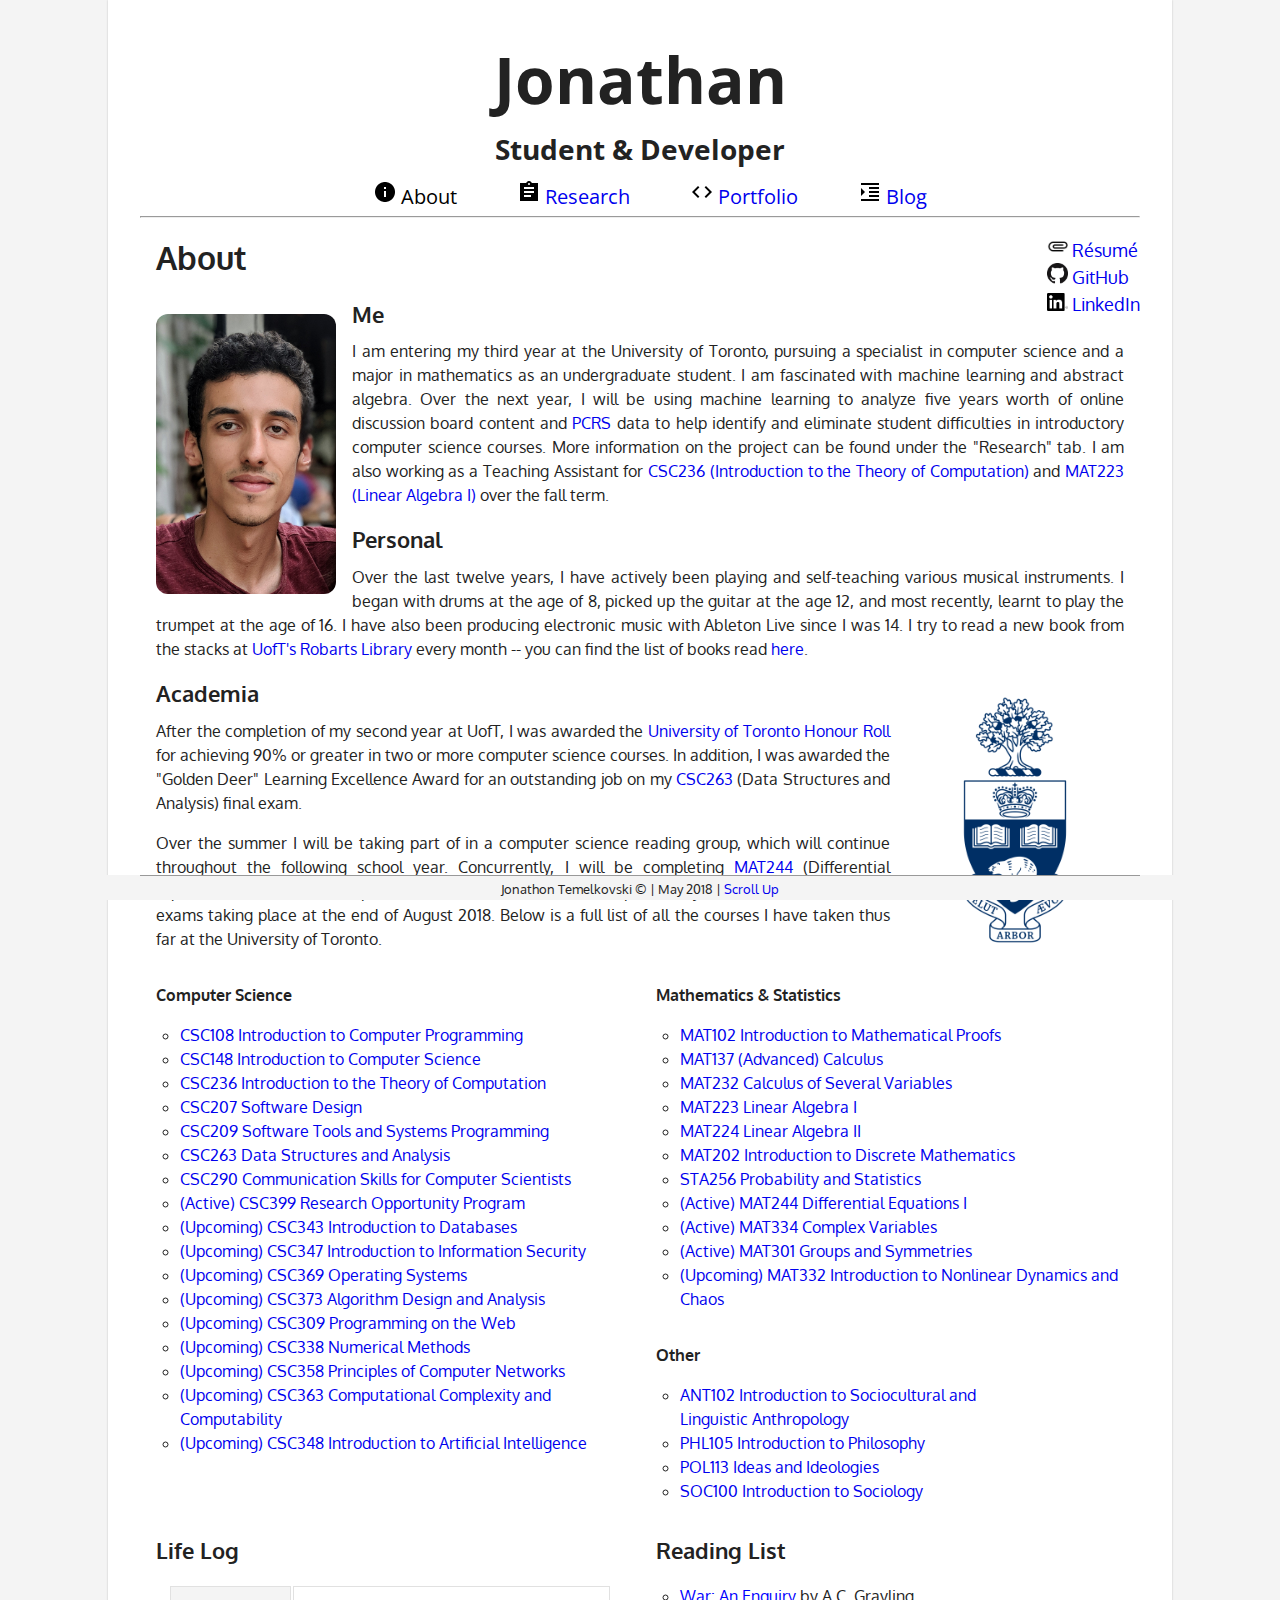
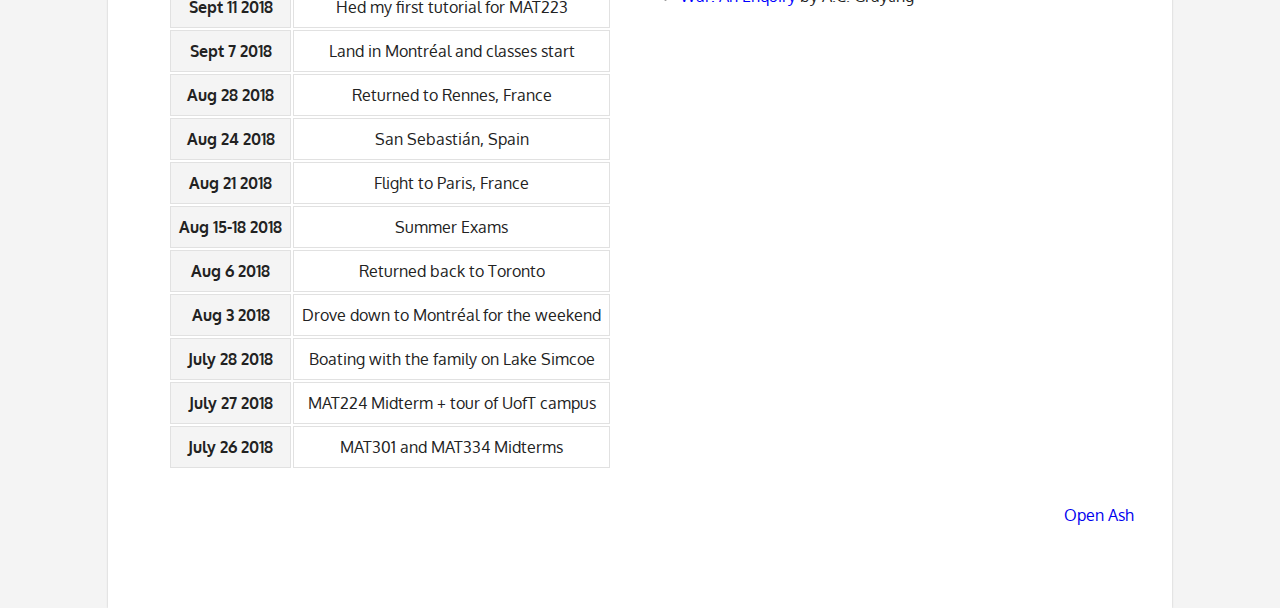
==== commit 1be027e5: "Updated bio to add TA positions + life log updates" ====
--- a/index.html
+++ b/index.html
@@ -128,7 +128,7 @@
                 five years worth of online discussion board content and
                 <a href="https://mcs.utm.utoronto.ca/~pcrs/pcrs/index.shtml" target="_blank">PCRS</a> data to help identify and eliminate student
                 difficulties in introductory computer science courses. More information on 
-                the project can be found under the "Research" tab. I am also working as a Teaching Assisstant for <a href="https://student.utm.utoronto.ca/calendar/OpenCourse.pl?Course=CSC236H5" target="_blank">CSC236 (Introduction to the Theory of Computation)</a> and <a href="https://student.utm.utoronto.ca/calendar/OpenCourse.pl?Course=MAT223H5" target="_blank">MAT223 (Linear Algebra I)</a> over the fall term.
+                the project can be found under the "Research" tab. I am also working as a Teaching Assistant for <a href="https://student.utm.utoronto.ca/calendar/OpenCourse.pl?Course=CSC236H5" target="_blank">CSC236 (Introduction to the Theory of Computation)</a> and <a href="https://student.utm.utoronto.ca/calendar/OpenCourse.pl?Course=MAT223H5" target="_blank">MAT223 (Linear Algebra I)</a> over the fall term.
             </p>
         </div>
 
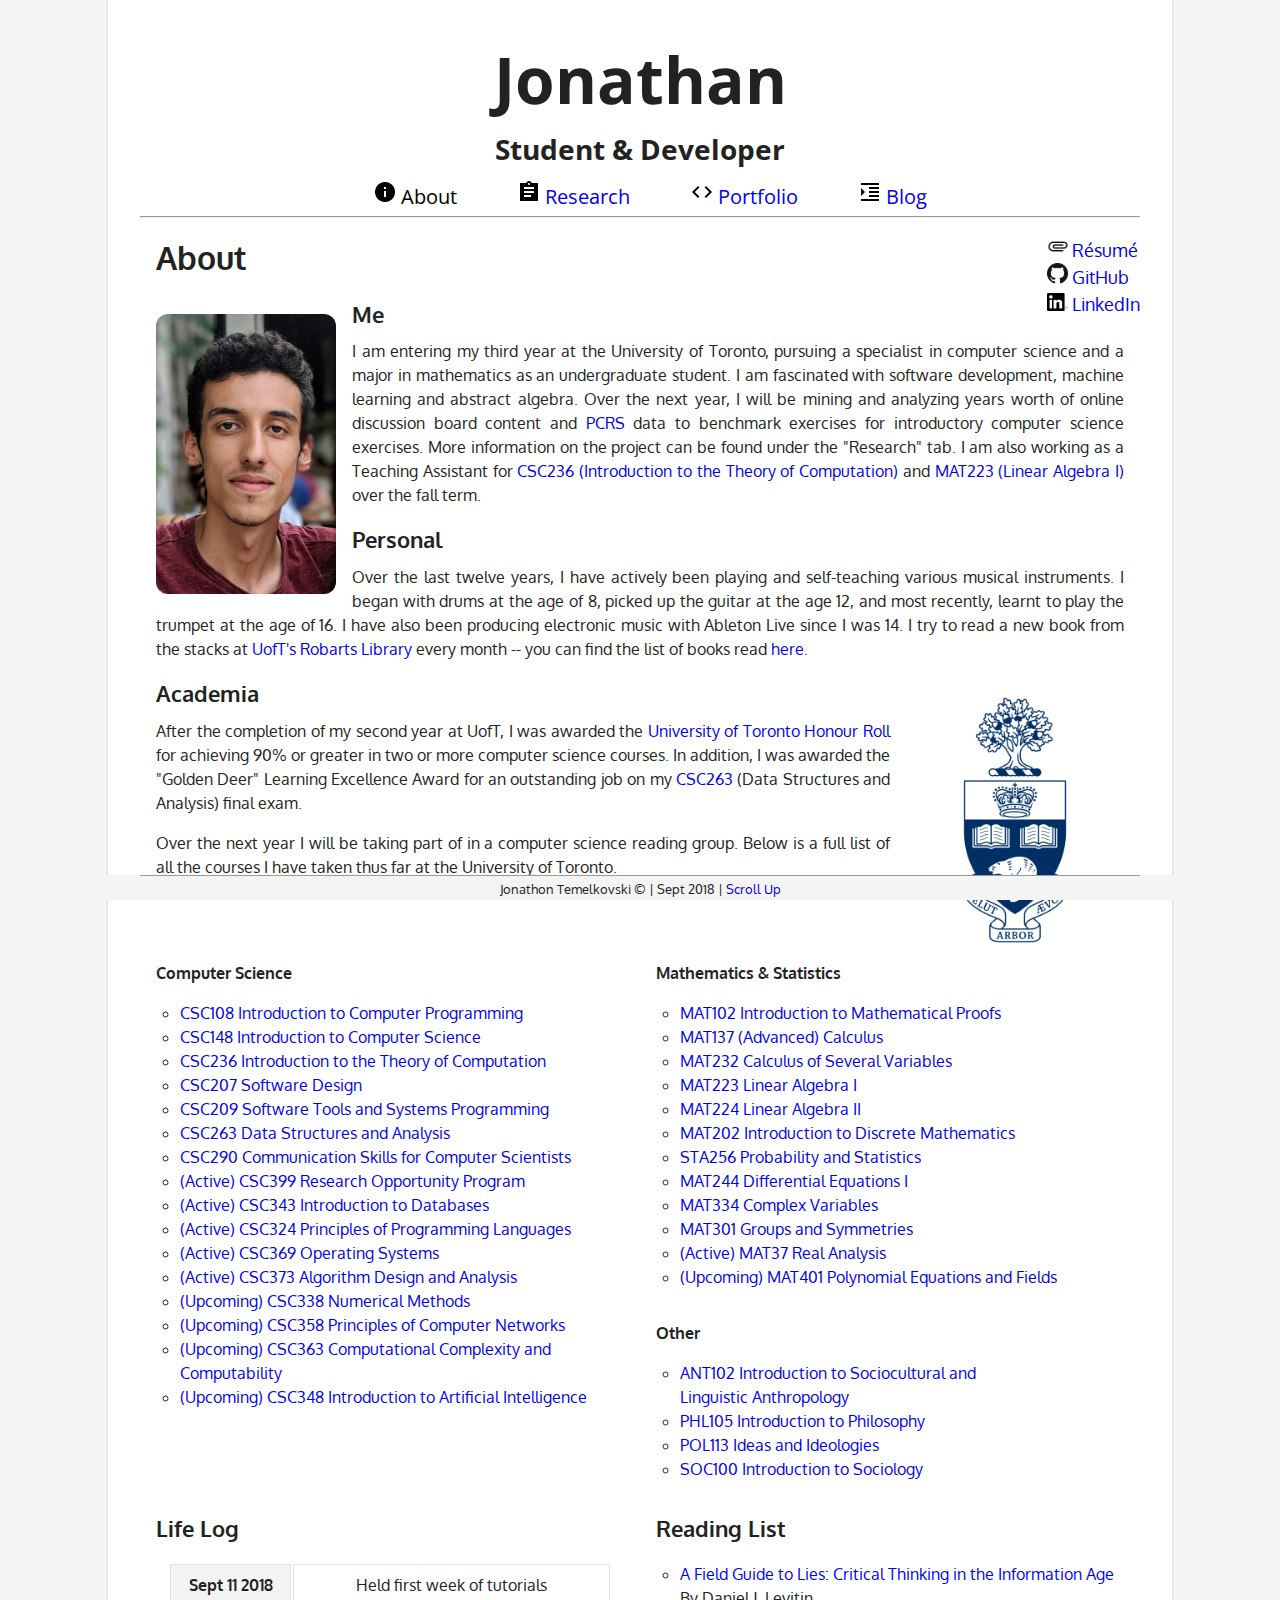
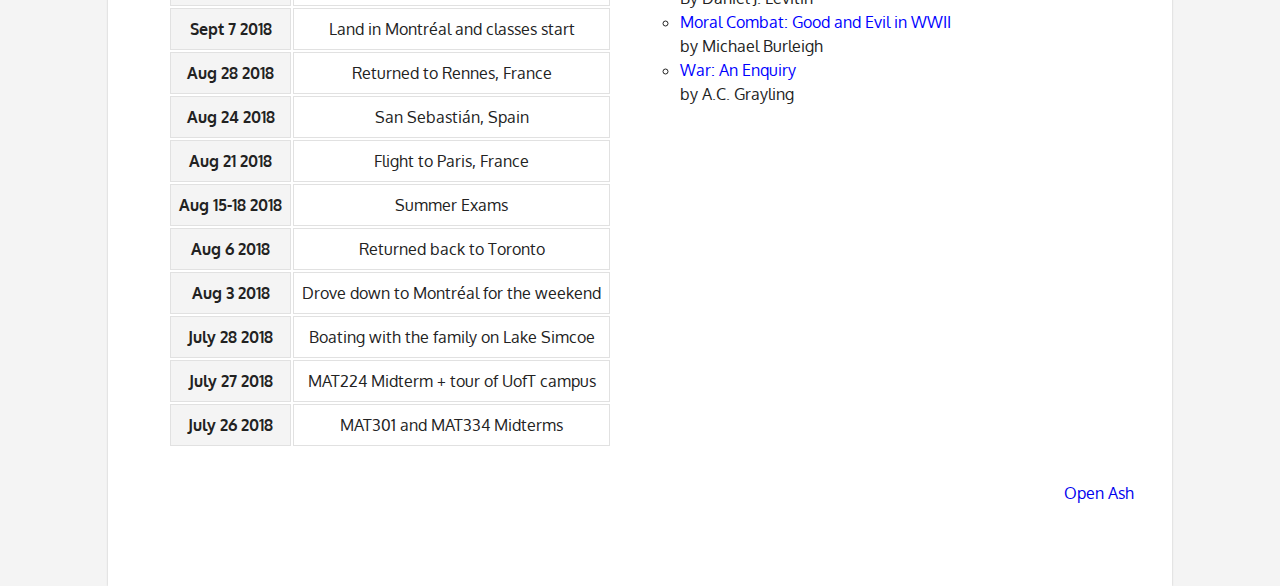
==== commit 9b77a6f7: "Updated reading list, life log, fixed research description. Updated current employment and new blog " ====
--- a/index.html
+++ b/index.html
@@ -123,11 +123,9 @@
             <p>
                 I am entering my third year at the University of Toronto, pursuing a 
                 specialist in computer science and a major in mathematics as an 
-                undergraduate student. I am fascinated with machine learning and abstract 
-                algebra. Over the next year, I will be using machine learning to analyze 
-                five years worth of online discussion board content and
-                <a href="https://mcs.utm.utoronto.ca/~pcrs/pcrs/index.shtml" target="_blank">PCRS</a> data to help identify and eliminate student
-                difficulties in introductory computer science courses. More information on 
+                undergraduate student. I am fascinated with software development, machine learning and abstract 
+                algebra. Over the next year, I will be mining and analyzing years worth of online discussion board content and
+                <a href="https://mcs.utm.utoronto.ca/~pcrs/pcrs/index.shtml" target="_blank">PCRS</a> data to benchmark exercises for introductory computer science exercises. More information on 
                 the project can be found under the "Research" tab. I am also working as a Teaching Assistant for <a href="https://student.utm.utoronto.ca/calendar/OpenCourse.pl?Course=CSC236H5" target="_blank">CSC236 (Introduction to the Theory of Computation)</a> and <a href="https://student.utm.utoronto.ca/calendar/OpenCourse.pl?Course=MAT223H5" target="_blank">MAT223 (Linear Algebra I)</a> over the fall term.
             </p>
         </div>
@@ -160,13 +158,7 @@
             </p>
             
              <p>
-                Over the summer I will be taking part of in a computer science reading group, which will continue throughout the following school year. Concurrently, I will be completing 
-                <a href="https://student.utm.utoronto.ca/calendar/OpenCourse.pl?Course=MAT244H5" target="_blank">MAT244</a> 
-                (Differential Equations I),                     <a href="https://student.utm.utoronto.ca/calendar/OpenCourse.pl?Course=MAT334H5" target="_blank">MAT334</a> 
-                (Complex Variables), and
-                <a href="https://student.utm.utoronto.ca/calendar/OpenCourse.pl?Course=MAT301H5" target="_blank">MAT301</a> 
-                (Groups and Symmetries), with the final exams taking place at the end 
-                of August 2018. Below is a full list of all the courses I have taken thus far at the University of Toronto.
+                Over the next year I will be taking part of in a computer science reading group. Below is a full list of all the courses I have taken thus far at the University of Toronto.
             </p>
             
             <!--Compelted course list-->
@@ -199,19 +191,16 @@
                             <a href="https://student.utm.utoronto.ca/calendar/OpenCourse.pl?Course=CSC399Y5" target="_blank">(Active) CSC399 Research Opportunity Program</a>
                         </li>
                         <li>
-                            <a href="https://student.utm.utoronto.ca/calendar/OpenCourse.pl?Course=CSC343H5" target="_blank">(Upcoming) CSC343 Introduction to Databases </a>
-                        </li>
-                         <li>
-                            <a href="https://student.utm.utoronto.ca/calendar/OpenCourse.pl?Course=CSC34375" target="_blank">(Upcoming) CSC347 Introduction to Information Security </a>
-                        </li>
-                         <li>
-                            <a href="https://student.utm.utoronto.ca/calendar/OpenCourse.pl?Course=CSC369H5" target="_blank">(Upcoming) CSC369 Operating Systems </a>
-                        </li>
-                         <li>
-                            <a href="https://student.utm.utoronto.ca/calendar/OpenCourse.pl?Course=CSC373H5" target="_blank">(Upcoming) CSC373 Algorithm Design and Analysis </a>
-                        </li>
-                         <li>
-                            <a href="https://student.utm.utoronto.ca/calendar/OpenCourse.pl?Course=CSC309H5" target="_blank">(Upcoming) CSC309 Programming on the Web </a>
+                            <a href="https://student.utm.utoronto.ca/calendar/OpenCourse.pl?Course=CSC343H5" target="_blank">(Active) CSC343 Introduction to Databases </a>
+                        </li>
+                         <li>
+                            <a href="https://student.utm.utoronto.ca/calendar/OpenCourse.pl?Course=CSC324H5" target="_blank">(Active) CSC324 Principles of Programming Languages </a>
+                        </li>
+                         <li>
+                            <a href="https://student.utm.utoronto.ca/calendar/OpenCourse.pl?Course=CSC369H5" target="_blank">(Active) CSC369 Operating Systems </a>
+                        </li>
+                         <li>
+                            <a href="https://student.utm.utoronto.ca/calendar/OpenCourse.pl?Course=CSC373H5" target="_blank">(Active) CSC373 Algorithm Design and Analysis </a>
                         </li>
                          <li>
                             <a href="https://student.utm.utoronto.ca/calendar/OpenCourse.pl?Course=CSC338H5" target="_blank">(Upcoming) CSC338 Numerical Methods </a>
@@ -255,16 +244,19 @@
                             <a href="https://student.utm.utoronto.ca/calendar/OpenCourse.pl?Course=STA256H5" target="_blank">STA256 Probability and Statistics </a>
                         </li>
                         <li>
-                            <a href="https://student.utm.utoronto.ca/calendar/OpenCourse.pl?Course=MAT244H5" target="_blank">(Active) MAT244 Differential Equations I</a> 
-                        </li>
-                        <li>
-                            <a href="https://student.utm.utoronto.ca/calendar/OpenCourse.pl?Course=MAT334H5" target="_blank">(Active) MAT334 Complex Variables</a> 
-                        </li>
-                        <li>
-                            <a href="https://student.utm.utoronto.ca/calendar/OpenCourse.pl?Course=MAT301H5" target="_blank">(Active) MAT301 Groups and Symmetries</a> 
-                        </li>
-                        <li>
-                            <a href="https://student.utm.utoronto.ca/calendar/OpenCourse.pl?Course=MAT332H5" target="_blank">(Upcoming) MAT332 Introduction to Nonlinear Dynamics and Chaos</a> 
+                            <a href="https://student.utm.utoronto.ca/calendar/OpenCourse.pl?Course=MAT244H5" target="_blank">MAT244 Differential Equations I</a> 
+                        </li>
+                        <li>
+                            <a href="https://student.utm.utoronto.ca/calendar/OpenCourse.pl?Course=MAT334H5" target="_blank">MAT334 Complex Variables</a> 
+                        </li>
+                        <li>
+                            <a href="https://student.utm.utoronto.ca/calendar/OpenCourse.pl?Course=MAT301H5" target="_blank">MAT301 Groups and Symmetries</a> 
+                        </li>
+                        <li>
+                            <a href="https://student.utm.utoronto.ca/calendar/OpenCourse.pl?Course=MAT337H5" target="_blank">(Active) MAT37 Real Analysis</a> 
+                        </li>
+                        <li>
+                            <a href="https://student.utm.utoronto.ca/calendar/OpenCourse.pl?Course=MAT401H5" target="_blank">(Upcoming) MAT401 Polynomial Equations and Fields</a> 
                         </li>
                     </ul>
                 </div>
@@ -300,7 +292,7 @@
                         Sept 11 2018
                     </th>
                     <td>
-                        Hed my first tutorial for MAT223
+                        Held first week of tutorials
                     </td>
                 </tr>
                 <tr>
@@ -390,10 +382,18 @@
             <h5>
                 Reading List
             </h5>
-            
             <ul>
                 <li>
-                    <a href="https://www.amazon.com/War-Enquiry-Virtues-C-Grayling/dp/0300175345" target="_blank">War: An Enquiry</a> by A.C. Grayling
+                    <a href="https://www.amazon.ca/Field-Guide-Lies-Critical-Information/dp/0670069949/ref=sr_1_1?ie=UTF8&qid=1538094097&sr=8-1&keywords=A+Field+Guide+to+Lies%3A+Critical+Thinking+in+the+Information+Age" target="_blank">
+                        A Field Guide to Lies: Critical Thinking in the Information Age
+                    </a><br> By Daniel J. Levitin
+                </li>
+                <li>
+                    <a href="https://www.amazon.ca/Moral-Combat-Good-Evil-World-ebook/dp/B004IWR3OW/ref=sr_1_1?s=books&ie=UTF8&qid=1538094121&sr=1-1&keywords=Moral+Combat%3A+Good+and+Evil+in+WWII+by+Michael+Burleigh" target="_blank">Moral Combat: Good and Evil in WWII</a><br> by Michael Burleigh
+                </li>
+                <li>
+                    <a href="https://www.amazon.com/War-Enquiry-Virtues-C-Grayling/dp/0300175345" target="_blank">War: An Enquiry</a><br> by A.C. Grayling
+                </li>
             </ul>
         </div>
         
@@ -414,7 +414,7 @@
                 <small>
                     Jonathon Temelkovski &copy; 
                     |
-                    <time datetime="2018-05-00T 21:00-5:00" pubdate>May 2018</time>
+                    <time datetime="2018-05-00T 21:00-5:00" pubdate>Sept 2018</time>
                     | 
                     <a class="to-top" href="#top">Scroll Up</a> 
                 </small>
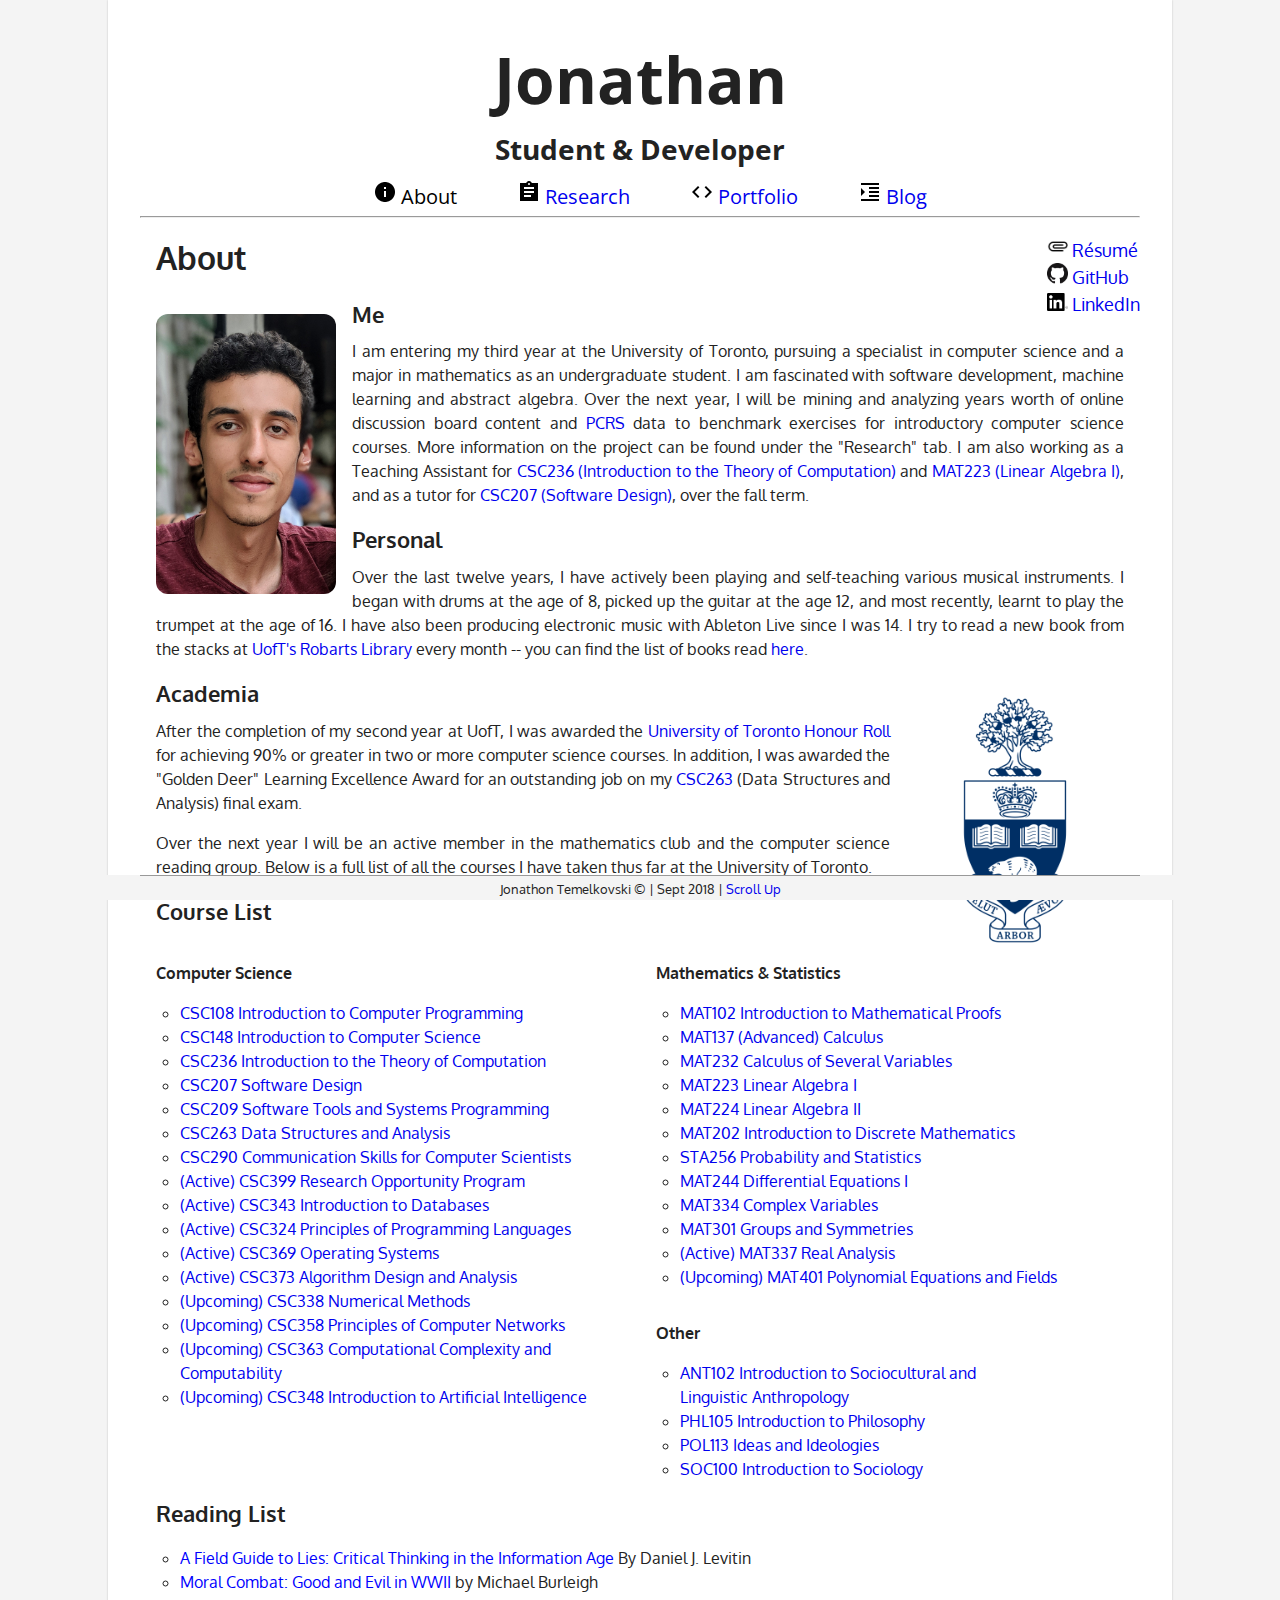
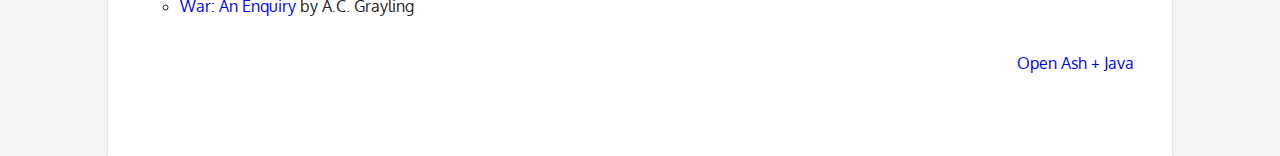
==== commit 410e6428: "Added Java, updated resume and fixed spelling msitake. Research section is now updated" ====
--- a/index.html
+++ b/index.html
@@ -98,7 +98,7 @@
         <!--Relative personal links-->
         <ul class="links">
             <li>
-                 <a href="./files/resume.pdf" download="resume"><img src="./img/simple/nav/resume.png" id="nav-img">R&eacute;sum&eacute;</a>
+                 <a href="./files/Resume.pdf" download="resume"><img src="./img/simple/nav/resume.png" id="nav-img">R&eacute;sum&eacute;</a>
             </li>
             <li>
                  <a href="https://github.com/jtemel" target="_blank"><img src="./img/simple/links/github.png" id="nav-img">GitHub</a>
@@ -125,8 +125,8 @@
                 specialist in computer science and a major in mathematics as an 
                 undergraduate student. I am fascinated with software development, machine learning and abstract 
                 algebra. Over the next year, I will be mining and analyzing years worth of online discussion board content and
-                <a href="https://mcs.utm.utoronto.ca/~pcrs/pcrs/index.shtml" target="_blank">PCRS</a> data to benchmark exercises for introductory computer science exercises. More information on 
-                the project can be found under the "Research" tab. I am also working as a Teaching Assistant for <a href="https://student.utm.utoronto.ca/calendar/OpenCourse.pl?Course=CSC236H5" target="_blank">CSC236 (Introduction to the Theory of Computation)</a> and <a href="https://student.utm.utoronto.ca/calendar/OpenCourse.pl?Course=MAT223H5" target="_blank">MAT223 (Linear Algebra I)</a> over the fall term.
+                <a href="https://mcs.utm.utoronto.ca/~pcrs/pcrs/index.shtml" target="_blank">PCRS</a> data to benchmark exercises for introductory computer science courses. More information on 
+                the project can be found under the "Research" tab. I am also working as a Teaching Assistant for <a href="https://student.utm.utoronto.ca/calendar/OpenCourse.pl?Course=CSC236H5" target="_blank">CSC236 (Introduction to the Theory of Computation)</a> and <a href="https://student.utm.utoronto.ca/calendar/OpenCourse.pl?Course=CSC236H5" target="_blank">MAT223 (Linear Algebra I)</a>, and as a tutor for <a href="https://student.utm.utoronto.ca/calendar/OpenCourse.pl?Course=CSC207H5" target="_blank">CSC207 (Software Design)</a>, over the fall term.
             </p>
         </div>
 
@@ -158,9 +158,10 @@
             </p>
             
              <p>
-                Over the next year I will be taking part of in a computer science reading group. Below is a full list of all the courses I have taken thus far at the University of Toronto.
+                Over the next year I will be an active member in the mathematics club and the computer science reading group. Below is a full list of all the courses I have taken thus far at the University of Toronto.
             </p>
             
+            <h5>Course List</h5>
             <!--Compelted course list-->
             <div id="courses">
                 <div class="CS">
@@ -253,7 +254,7 @@
                             <a href="https://student.utm.utoronto.ca/calendar/OpenCourse.pl?Course=MAT301H5" target="_blank">MAT301 Groups and Symmetries</a> 
                         </li>
                         <li>
-                            <a href="https://student.utm.utoronto.ca/calendar/OpenCourse.pl?Course=MAT337H5" target="_blank">(Active) MAT37 Real Analysis</a> 
+                            <a href="https://student.utm.utoronto.ca/calendar/OpenCourse.pl?Course=MAT337H5" target="_blank">(Active) MAT337 Real Analysis</a> 
                         </li>
                         <li>
                             <a href="https://student.utm.utoronto.ca/calendar/OpenCourse.pl?Course=MAT401H5" target="_blank">(Upcoming) MAT401 Polynomial Equations and Fields</a> 
@@ -279,103 +280,6 @@
                     </ul>
                 </div>
             </div>
-        </div>
-        
-        <div class="lifeLog">
-            <h5>
-                Life Log
-            </h5>
-            
-            <table>
-                <tr>
-                    <th>
-                        Sept 11 2018
-                    </th>
-                    <td>
-                        Held first week of tutorials
-                    </td>
-                </tr>
-                <tr>
-                    <th>
-                        Sept 7 2018
-                    </th>
-                    <td>
-                        Land in Montr&eacute;al and classes start
-                    </td>
-                </tr>
-                <tr>
-                    <th>
-                        Aug 28 2018
-                    </th>
-                    <td>
-                        Returned to Rennes, France
-                    </td>
-                </tr>
-                <tr>
-                    <th>
-                        Aug 24 2018
-                    </th>
-                    <td>
-                        San Sebasti&aacute;n, Spain
-                    </td>
-                </tr>
-                <tr>
-                    <th>
-                        Aug 21 2018
-                    </th>
-                    <td>
-                        Flight to Paris, France
-                    </td>
-                </tr>
-                <tr>
-                    <th>
-                        Aug 15-18 2018
-                    </th>
-                    <td>
-                        Summer Exams
-                    </td>
-                </tr>
-                <tr>
-                    <th>
-                        Aug 6 2018
-                    </th>
-                    <td>
-                        Returned back to Toronto
-                    </td>
-                </tr>
-                <tr>
-                    <th>
-                        Aug 3 2018
-                    </th>
-                    <td>
-                        Drove down to Montr&eacute;al for the weekend
-                    </td>
-                </tr>
-                <tr>
-                    <th>
-                        July 28 2018
-                    </th>
-                    <td>
-                        Boating with the family on Lake Simcoe
-                    </td>
-                </tr>
-                <tr>
-                    <th>
-                        July 27 2018
-                    </th>
-                    <td>
-                        MAT224 Midterm + tour of UofT campus
-                    </td>
-                </tr>
-                <tr>
-                    <th>
-                        July 26 2018
-                    </th>
-                    <td>
-                        MAT301 and MAT334 Midterms
-                    </td>
-                </tr>
-            </table>
         </div>
         
         <div class="readingList" id="readingList">
@@ -386,13 +290,13 @@
                 <li>
                     <a href="https://www.amazon.ca/Field-Guide-Lies-Critical-Information/dp/0670069949/ref=sr_1_1?ie=UTF8&qid=1538094097&sr=8-1&keywords=A+Field+Guide+to+Lies%3A+Critical+Thinking+in+the+Information+Age" target="_blank">
                         A Field Guide to Lies: Critical Thinking in the Information Age
-                    </a><br> By Daniel J. Levitin
+                    </a> By Daniel J. Levitin
                 </li>
                 <li>
-                    <a href="https://www.amazon.ca/Moral-Combat-Good-Evil-World-ebook/dp/B004IWR3OW/ref=sr_1_1?s=books&ie=UTF8&qid=1538094121&sr=1-1&keywords=Moral+Combat%3A+Good+and+Evil+in+WWII+by+Michael+Burleigh" target="_blank">Moral Combat: Good and Evil in WWII</a><br> by Michael Burleigh
+                    <a href="https://www.amazon.ca/Moral-Combat-Good-Evil-World-ebook/dp/B004IWR3OW/ref=sr_1_1?s=books&ie=UTF8&qid=1538094121&sr=1-1&keywords=Moral+Combat%3A+Good+and+Evil+in+WWII+by+Michael+Burleigh" target="_blank">Moral Combat: Good and Evil in WWII</a> by Michael Burleigh
                 </li>
                 <li>
-                    <a href="https://www.amazon.com/War-Enquiry-Virtues-C-Grayling/dp/0300175345" target="_blank">War: An Enquiry</a><br> by A.C. Grayling
+                    <a href="https://www.amazon.com/War-Enquiry-Virtues-C-Grayling/dp/0300175345" target="_blank">War: An Enquiry</a> by A.C. Grayling
                 </li>
             </ul>
         </div>
@@ -401,11 +305,12 @@
         
         <div class="ash-btn">
             <button id="ash-btn" onclick="showAsh()">
-                <a href="#ash-btn" id="text">Open Ash</a>
+                <a href="#ash-btn" id="text">Open Ash + Java</a>
             </button>
         </div>
         <div id="img" style="display: none">
             <img src="../../img/simple/profile-photo/ash.jpg">
+            <img src="../../img/simple/profile-photo/java.jpg">
         </div>
             
         <!--Footer-->
@@ -433,10 +338,10 @@
                 
                 if (ash.style.display == "none") {
                     ash.style.display = "block";
-                    btn.innerHTML="Close Ash";
+                    btn.innerHTML="Close Ash + Java";
                 } else {
                     ash.style.display = "none";
-                    btn.innerHTML="Open Ash"
+                    btn.innerHTML="Open Ash +  Java"
                 }
             }
         </script>
--- a/css/simple/about.css
+++ b/css/simple/about.css
@@ -78,14 +78,12 @@
 }
 
 .MT,
-.other,
-.readingList {
+.other {
     float: right;
     width: 50%;
 }
 
-.CS,
-.lifeLog{
+.CS {
     clear: both;
     float: left;
     width: 50%;
@@ -98,20 +96,17 @@
     margin-top: -1em;
 }
 
-.lifeLog table {
-    padding: 1em;
+.readingList {
+    clear: both;
 }
-
-.readingList a{
+.readingList a {
     color: blue;
 }
 
 @media (max-width: 630px) {
     .MT,
     .other,
-    .readingList, 
-    .CS,
-    .lifeLog {
+    .CS {
         clear: both;
         width: 100%;
     }
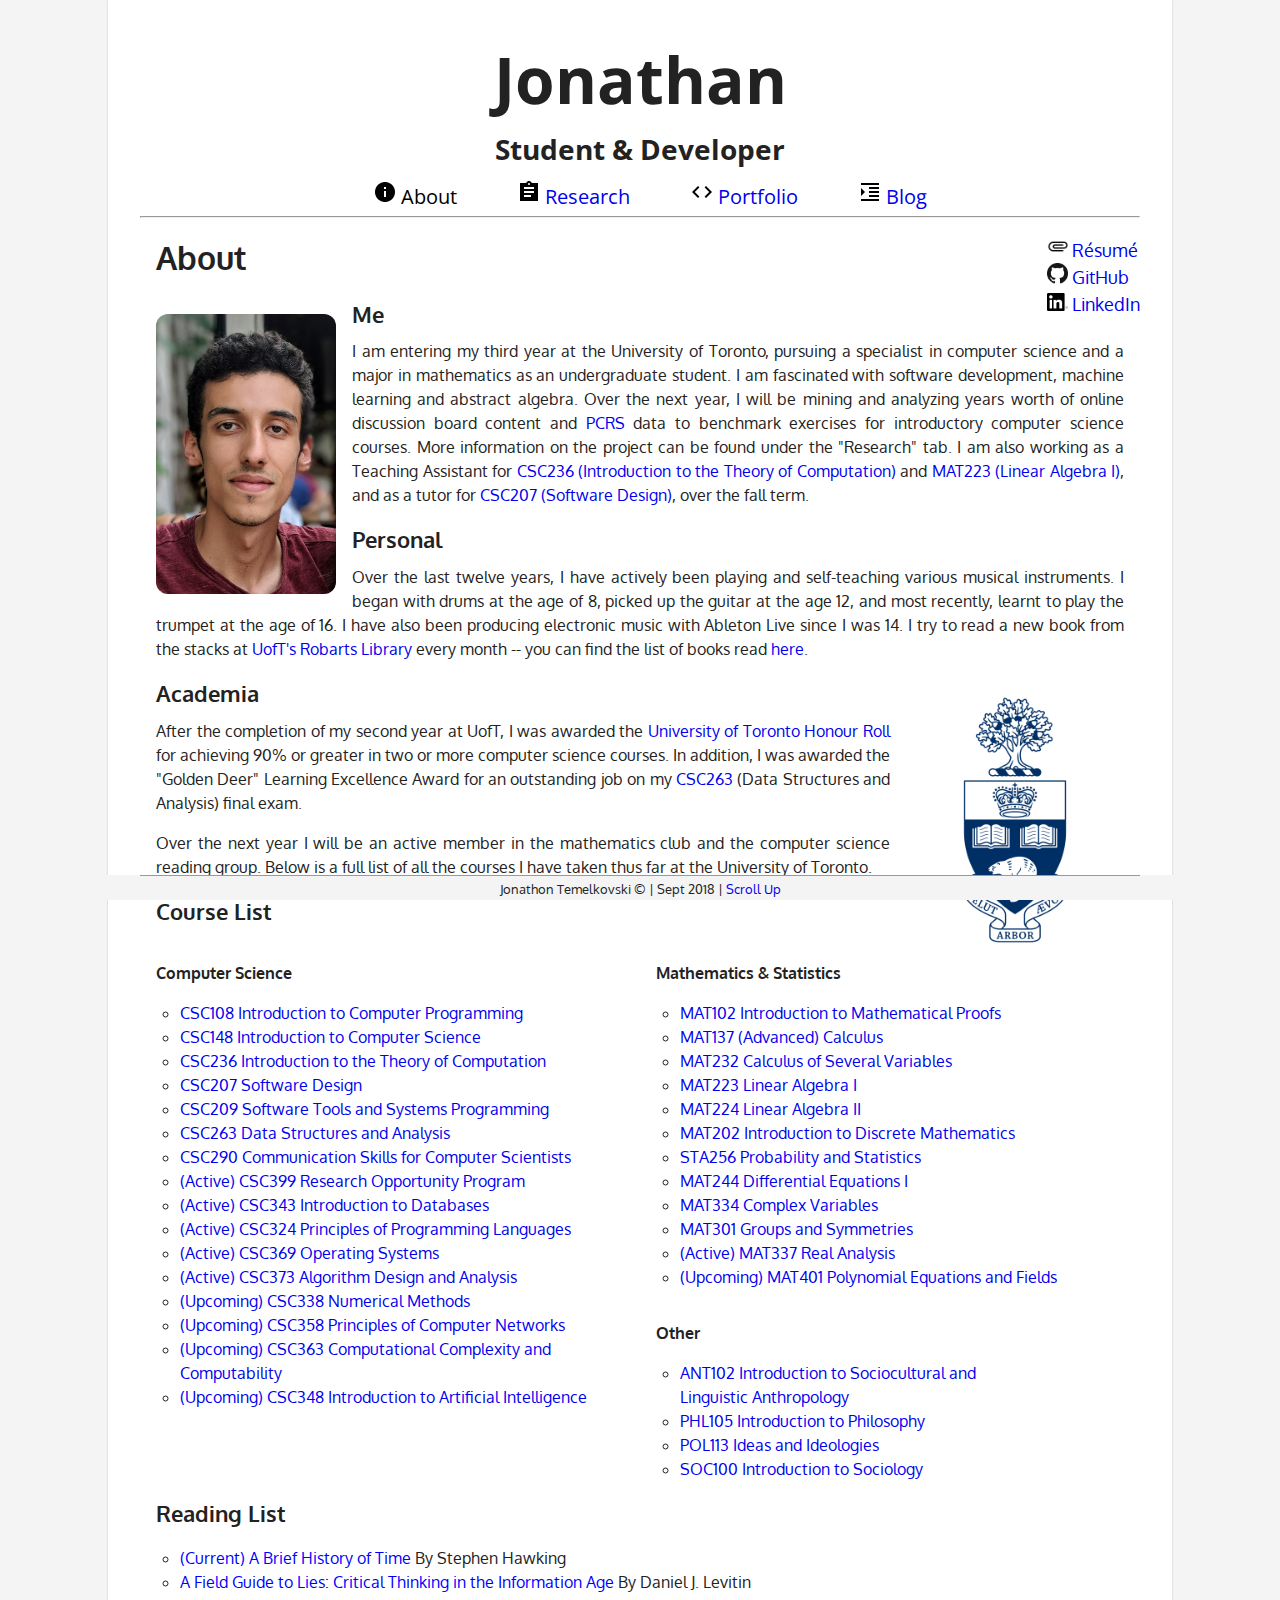
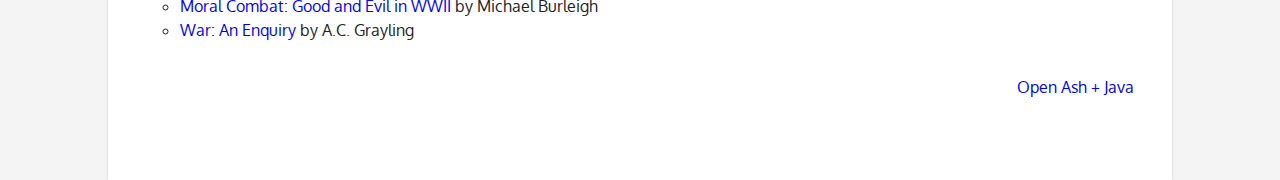
==== commit bdc98543: "updated reading list" ====
--- a/index.html
+++ b/index.html
@@ -288,6 +288,11 @@
             </h5>
             <ul>
                 <li>
+                    <a href=https://www.amazon.com/Brief-History-Time-Stephen-Hawking/dp/0553380168 target="_blank">
+                       (Current) A Brief History of Time 
+                    </a> By Stephen Hawking
+                </li>
+                <li>
                     <a href="https://www.amazon.ca/Field-Guide-Lies-Critical-Information/dp/0670069949/ref=sr_1_1?ie=UTF8&qid=1538094097&sr=8-1&keywords=A+Field+Guide+to+Lies%3A+Critical+Thinking+in+the+Information+Age" target="_blank">
                         A Field Guide to Lies: Critical Thinking in the Information Age
                     </a> By Daniel J. Levitin
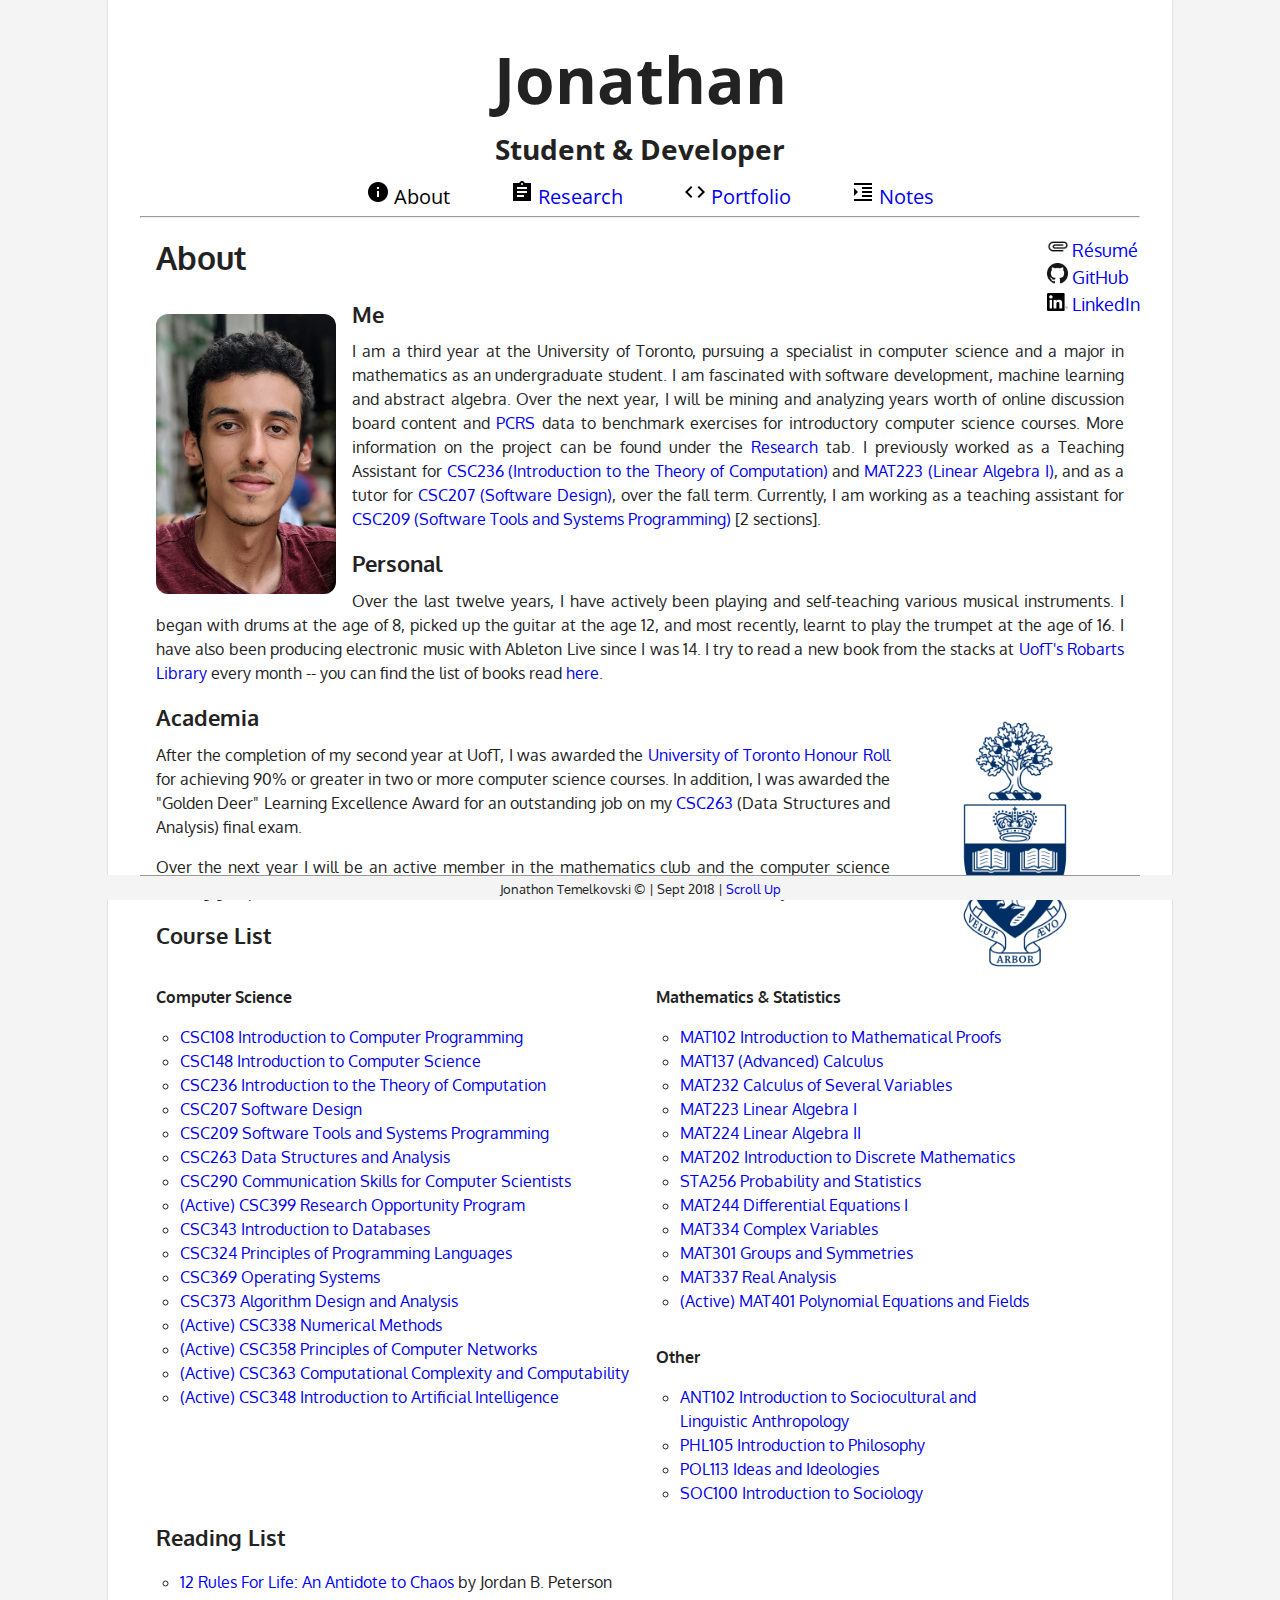
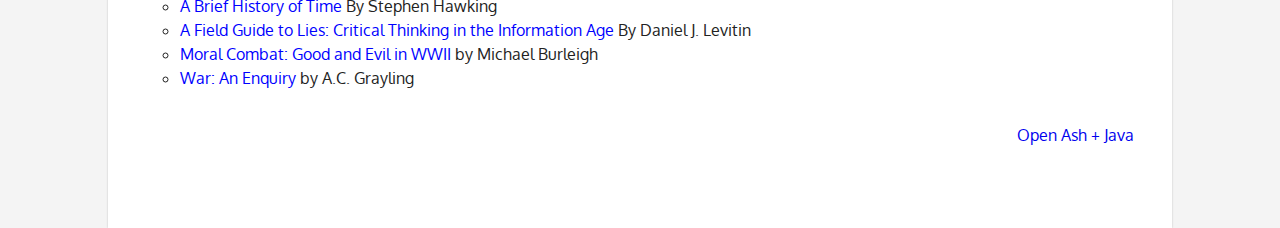
==== commit f64b8870: "notes to remove" ====
--- a/index.html
+++ b/index.html
@@ -86,7 +86,7 @@
                         <a href="./html/simple/portfolio.html"><img src="./img/simple/nav/portfolio.png" id="nav-img">Portfolio</a>
                     </li>
                     <li>
-                        <a href="./html/simple/blog.html"><img src="./img/simple/nav/games.png" id="nav-img">Blog</a>
+                        <a href="./html/simple/notes.html"><img src="./img/simple/nav/games.png" id="nav-img">Notes</a>
                     </li>
                 </ul>
                 <hr>
@@ -98,7 +98,7 @@
         <!--Relative personal links-->
         <ul class="links">
             <li>
-                 <a href="./files/Resume.pdf" download="resume"><img src="./img/simple/nav/resume.png" id="nav-img">R&eacute;sum&eacute;</a>
+                 <a href="" download="resume"><img src="./img/simple/nav/resume.png" id="nav-img">R&eacute;sum&eacute;</a>
             </li>
             <li>
                  <a href="https://github.com/jtemel" target="_blank"><img src="./img/simple/links/github.png" id="nav-img">GitHub</a>
@@ -121,12 +121,20 @@
 
             <h5>Me</h5>
             <p>
-                I am entering my third year at the University of Toronto, pursuing a 
+                I am a third year at the University of Toronto, pursuing a 
                 specialist in computer science and a major in mathematics as an 
-                undergraduate student. I am fascinated with software development, machine learning and abstract 
-                algebra. Over the next year, I will be mining and analyzing years worth of online discussion board content and
-                <a href="https://mcs.utm.utoronto.ca/~pcrs/pcrs/index.shtml" target="_blank">PCRS</a> data to benchmark exercises for introductory computer science courses. More information on 
-                the project can be found under the "Research" tab. I am also working as a Teaching Assistant for <a href="https://student.utm.utoronto.ca/calendar/OpenCourse.pl?Course=CSC236H5" target="_blank">CSC236 (Introduction to the Theory of Computation)</a> and <a href="https://student.utm.utoronto.ca/calendar/OpenCourse.pl?Course=CSC236H5" target="_blank">MAT223 (Linear Algebra I)</a>, and as a tutor for <a href="https://student.utm.utoronto.ca/calendar/OpenCourse.pl?Course=CSC207H5" target="_blank">CSC207 (Software Design)</a>, over the fall term.
+                undergraduate student. I am fascinated with software development, 
+				machine learning and abstract algebra. Over the next year, I will 
+				be mining and analyzing years worth of online discussion board content 
+				and <a href="https://mcs.utm.utoronto.ca/~pcrs/pcrs/index.shtml" target="_blank">PCRS</a> 
+				data to benchmark exercises for introductory computer science courses. More information on 
+                the project can be found under the <a href="./html/simple/research.html">Research</a> tab. 
+				I previously worked as a Teaching Assistant for 
+				<a href="https://student.utm.utoronto.ca/calendar/OpenCourse.pl?Course=CSC236H5" target="_blank">CSC236 (Introduction to the Theory of Computation)</a> 
+				and <a href="https://student.utm.utoronto.ca/calendar/OpenCourse.pl?Course=CSC236H5" target="_blank">MAT223 (Linear Algebra I)</a>, 
+				and as a tutor for <a href="https://student.utm.utoronto.ca/calendar/OpenCourse.pl?Course=CSC207H5" target="_blank">CSC207 (Software Design)</a>, 
+				over the fall term. Currently, I am working as a teaching assistant for 
+				<a href="https://student.utm.utoronto.ca/calendar/OpenCourse.pl?Course=CSC207H5" target="_blank">CSC209 (Software Tools and Systems Programming)</a> [2 sections].
             </p>
         </div>
 
@@ -192,28 +200,28 @@
                             <a href="https://student.utm.utoronto.ca/calendar/OpenCourse.pl?Course=CSC399Y5" target="_blank">(Active) CSC399 Research Opportunity Program</a>
                         </li>
                         <li>
-                            <a href="https://student.utm.utoronto.ca/calendar/OpenCourse.pl?Course=CSC343H5" target="_blank">(Active) CSC343 Introduction to Databases </a>
-                        </li>
-                         <li>
-                            <a href="https://student.utm.utoronto.ca/calendar/OpenCourse.pl?Course=CSC324H5" target="_blank">(Active) CSC324 Principles of Programming Languages </a>
-                        </li>
-                         <li>
-                            <a href="https://student.utm.utoronto.ca/calendar/OpenCourse.pl?Course=CSC369H5" target="_blank">(Active) CSC369 Operating Systems </a>
-                        </li>
-                         <li>
-                            <a href="https://student.utm.utoronto.ca/calendar/OpenCourse.pl?Course=CSC373H5" target="_blank">(Active) CSC373 Algorithm Design and Analysis </a>
-                        </li>
-                         <li>
-                            <a href="https://student.utm.utoronto.ca/calendar/OpenCourse.pl?Course=CSC338H5" target="_blank">(Upcoming) CSC338 Numerical Methods </a>
-                        </li>
-                         <li>
-                            <a href="https://student.utm.utoronto.ca/calendar/OpenCourse.pl?Course=CSC358H5" target="_blank">(Upcoming) CSC358 Principles of Computer Networks </a>
-                        </li>
-                         <li>
-                            <a href="https://student.utm.utoronto.ca/calendar/OpenCourse.pl?Course=CSC363H5" target="_blank">(Upcoming) CSC363 Computational Complexity and Computability </a>
-                        </li>
-                         <li>
-                            <a href="https://student.utm.utoronto.ca/calendar/OpenCourse.pl?Course=CSC348H5" target="_blank">(Upcoming) CSC348 Introduction to Artificial Intelligence </a>
+                            <a href="https://student.utm.utoronto.ca/calendar/OpenCourse.pl?Course=CSC343H5" target="_blank">CSC343 Introduction to Databases </a>
+                        </li>
+                         <li>
+                            <a href="https://student.utm.utoronto.ca/calendar/OpenCourse.pl?Course=CSC324H5" target="_blank">CSC324 Principles of Programming Languages </a>
+                        </li>
+                         <li>
+                            <a href="https://student.utm.utoronto.ca/calendar/OpenCourse.pl?Course=CSC369H5" target="_blank">CSC369 Operating Systems </a>
+                        </li>
+                         <li>
+                            <a href="https://student.utm.utoronto.ca/calendar/OpenCourse.pl?Course=CSC373H5" target="_blank">CSC373 Algorithm Design and Analysis </a>
+                        </li>
+                         <li>
+                            <a href="https://student.utm.utoronto.ca/calendar/OpenCourse.pl?Course=CSC338H5" target="_blank">(Active) CSC338 Numerical Methods </a>
+                        </li>
+                         <li>
+                            <a href="https://student.utm.utoronto.ca/calendar/OpenCourse.pl?Course=CSC358H5" target="_blank">(Active) CSC358 Principles of Computer Networks </a>
+                        </li>
+                         <li>
+                            <a href="https://student.utm.utoronto.ca/calendar/OpenCourse.pl?Course=CSC363H5" target="_blank">(Active) CSC363 Computational Complexity and Computability </a>
+                        </li>
+                         <li>
+                            <a href="https://student.utm.utoronto.ca/calendar/OpenCourse.pl?Course=CSC348H5" target="_blank">(Active) CSC348 Introduction to Artificial Intelligence </a>
                         </li>
                         
                     </ul>
@@ -254,10 +262,10 @@
                             <a href="https://student.utm.utoronto.ca/calendar/OpenCourse.pl?Course=MAT301H5" target="_blank">MAT301 Groups and Symmetries</a> 
                         </li>
                         <li>
-                            <a href="https://student.utm.utoronto.ca/calendar/OpenCourse.pl?Course=MAT337H5" target="_blank">(Active) MAT337 Real Analysis</a> 
-                        </li>
-                        <li>
-                            <a href="https://student.utm.utoronto.ca/calendar/OpenCourse.pl?Course=MAT401H5" target="_blank">(Upcoming) MAT401 Polynomial Equations and Fields</a> 
+                            <a href="https://student.utm.utoronto.ca/calendar/OpenCourse.pl?Course=MAT337H5" target="_blank">MAT337 Real Analysis</a> 
+                        </li>
+                        <li>
+                            <a href="https://student.utm.utoronto.ca/calendar/OpenCourse.pl?Course=MAT401H5" target="_blank">(Active) MAT401 Polynomial Equations and Fields</a> 
                         </li>
                     </ul>
                 </div>
@@ -287,9 +295,14 @@
                 Reading List
             </h5>
             <ul>
+				<li>
+					<a href="#" target="_blank">
+						12 Rules For Life: An Antidote to Chaos
+					</a> by Jordan B. Peterson
+					</li>
                 <li>
                     <a href=https://www.amazon.com/Brief-History-Time-Stephen-Hawking/dp/0553380168 target="_blank">
-                       (Current) A Brief History of Time 
+                       A Brief History of Time 
                     </a> By Stephen Hawking
                 </li>
                 <li>
